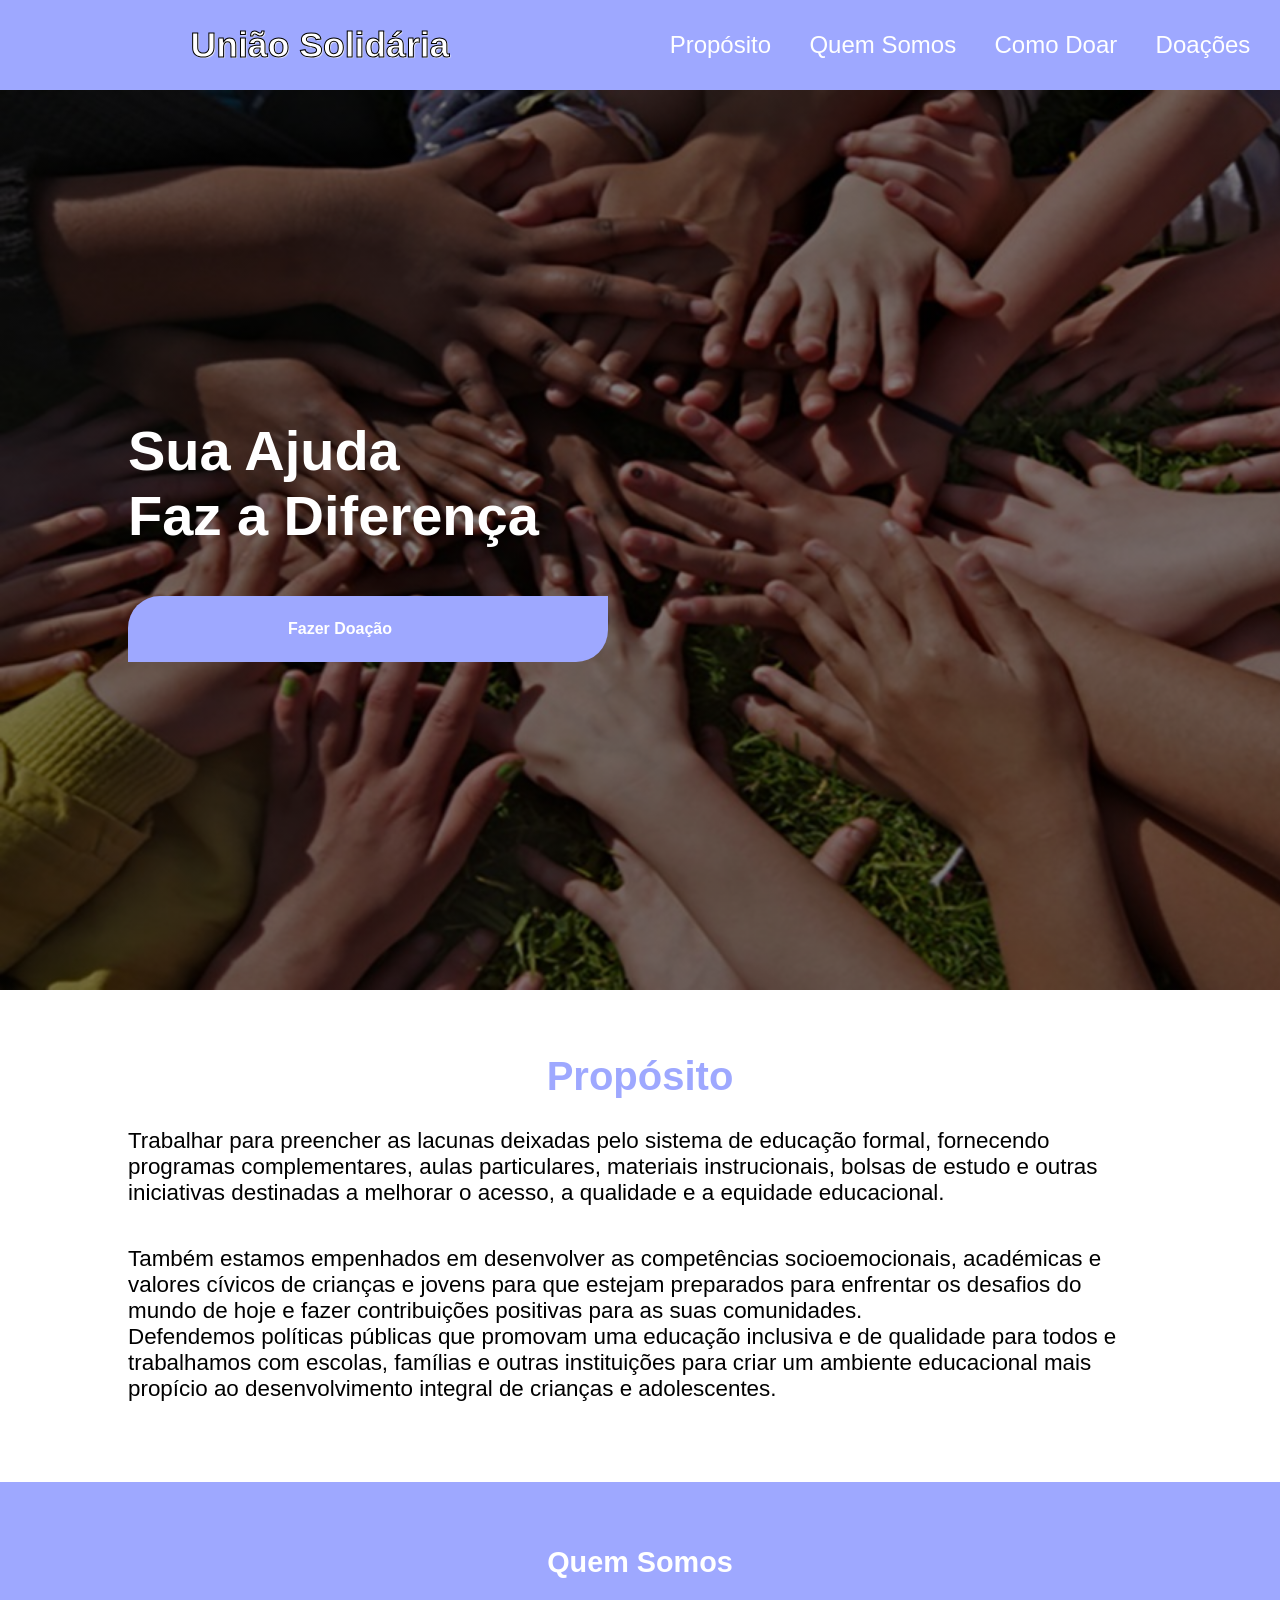
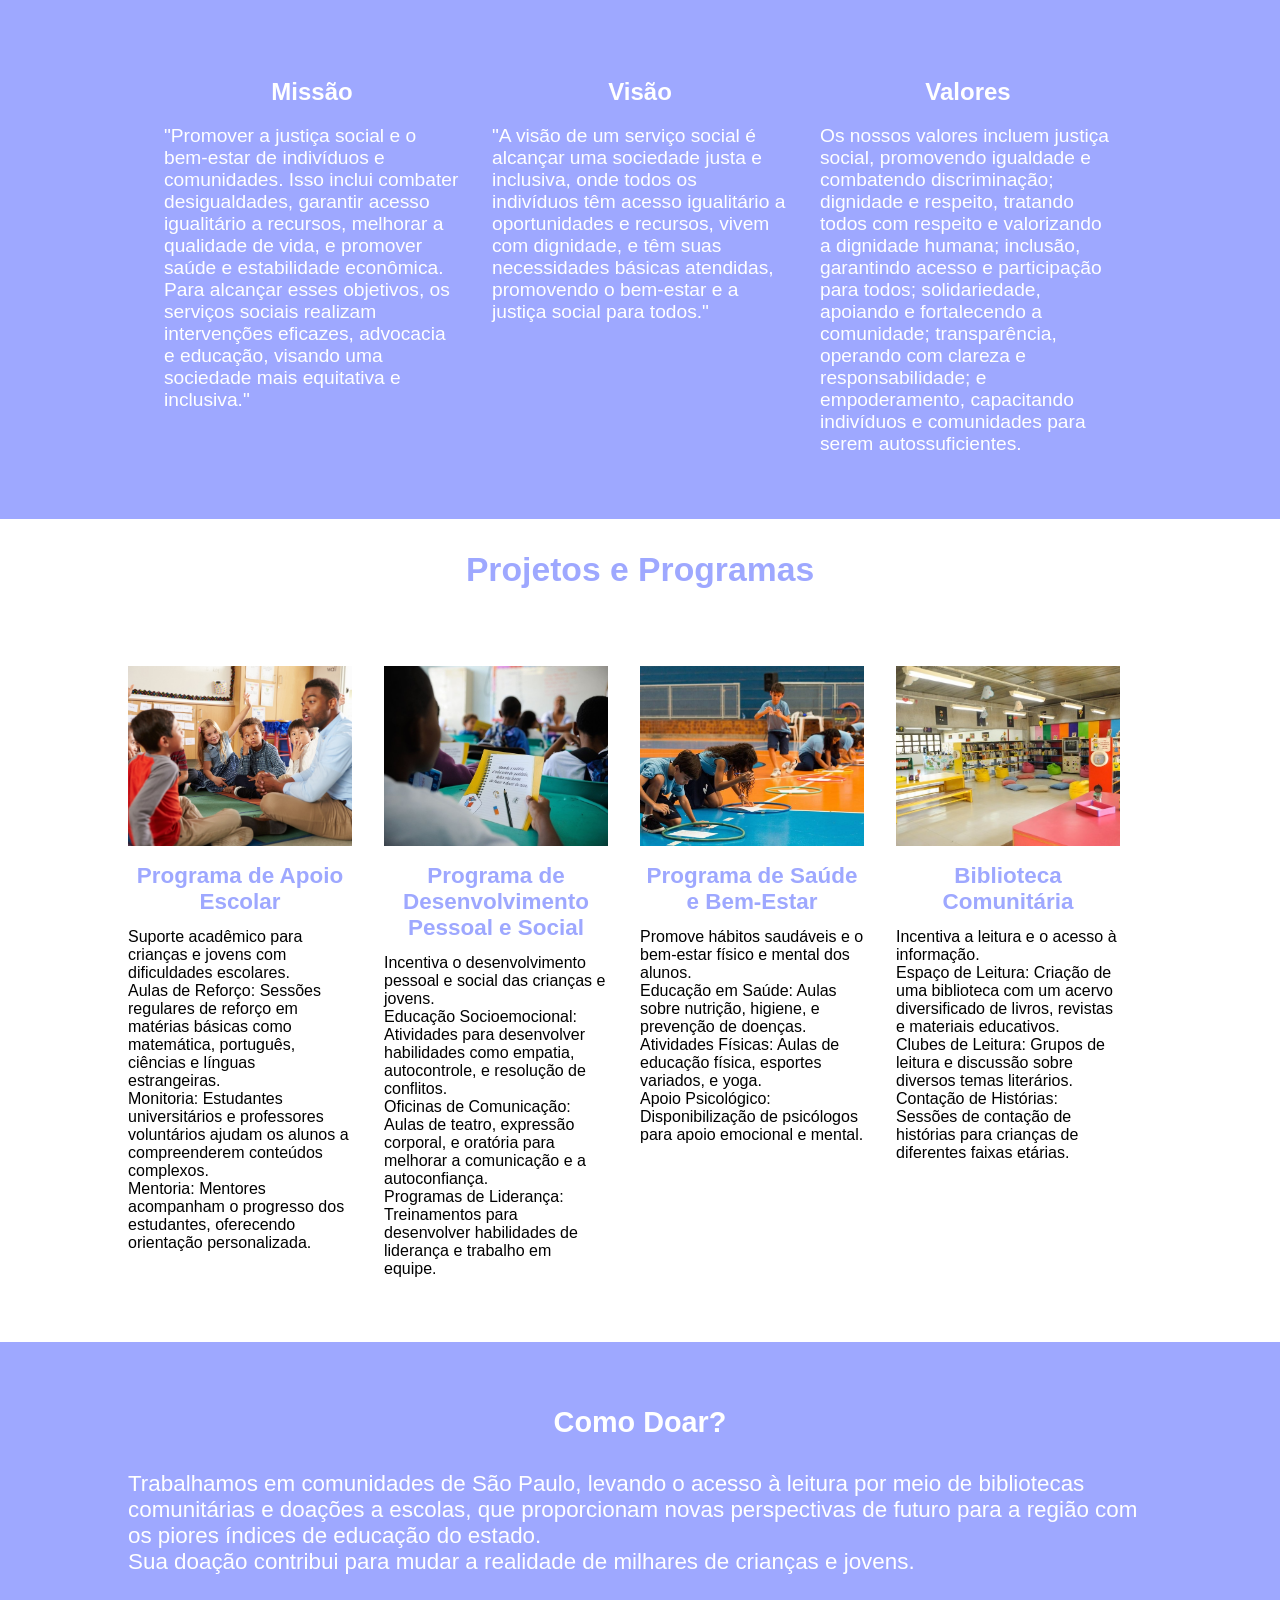
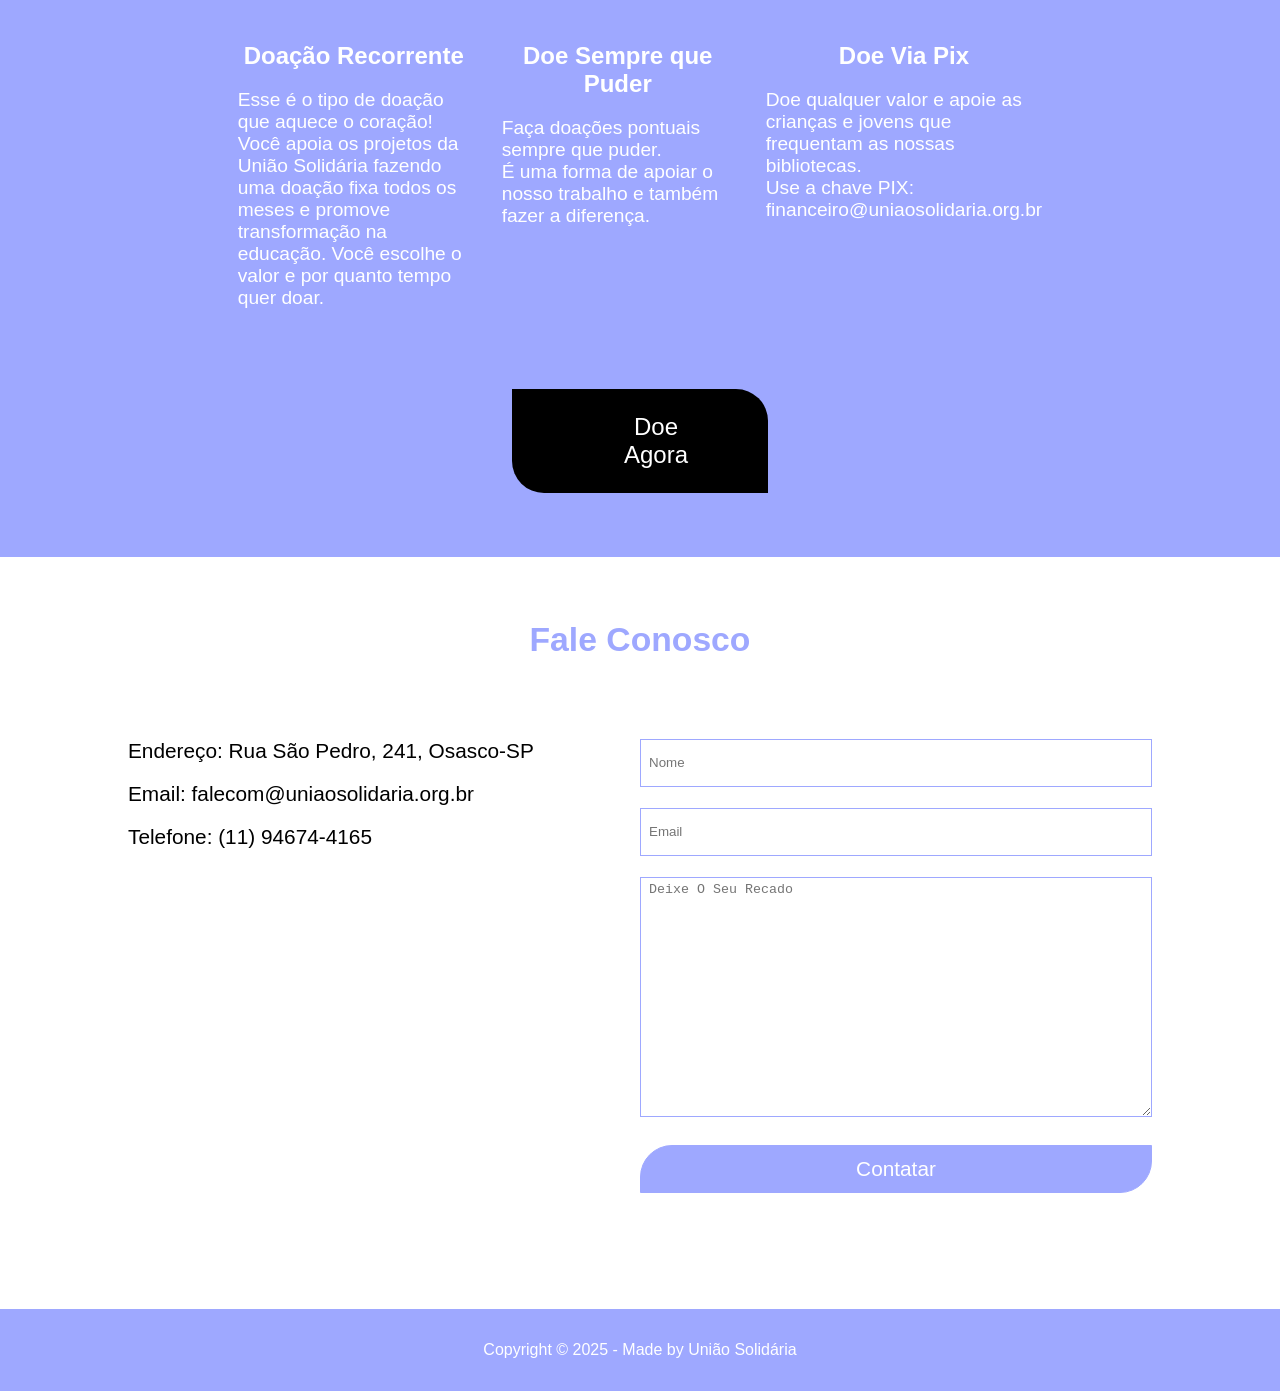
==== uniaosolidaria.zip/index.html @ 020b3766 "Projeto Original - União Solidária" ====
<!DOCTYPE html>
<html lang="en">

<head>
     <meta charset="UTF-8">
     <meta name="viewport" content="width=device-width, initial-scale=1.0">
     <title>ONG União Solidária</title>
     <link rel="stylesheet" href="assets/css/style.css">
</head>

<body>

     <header class="header">
          <div class="header__logo">
               <h3>União Solidária</h3>
                 <div class="bar" onclick="showNav();">
                     <img src="assets/css/imagem/inicio 2.jpeg">
                 </div>
          </div>
          <nav class="header__nav">
               <ul>
                    <li><a href="#proposito">Propósito</a></li>
                    <li><a href="#quemsomos">Quem Somos</a></li>
                    <li><a href="#comodoar">Como Doar</a></li>
                    <li><a href="#doacoes">Doações</a></li>
               </ul>
          </nav>
     </header><!-- End of Nav-->
     <div class="hero">
          <div class="hero__content">
               <h1 class="hero__title">
                    Sua Ajuda<br> Faz a Diferença
               </h1>
               <a href="#comodoar" class="hero__btn">Fazer Doação</a>
          </div>
     </div><!-- End of Hero-->


     <main class="main">

          <section class="section__proposito-container" id="proposito">
               <section class="section__proposito">

                    <div class="section__proposito-text">
                         <h2 class="section__proposito-title">
                              Propósito
                         </h2>
                         <p class="section__proposito-text">
                              Trabalhar para preencher as lacunas deixadas pelo sistema de educação formal, fornecendo programas complementares, aulas particulares, materiais instrucionais, bolsas de estudo e outras iniciativas destinadas a melhorar o acesso, a qualidade e a equidade educacional.

                         </p>
                         <p class="section__proposito-text">
                              Também estamos empenhados em desenvolver as competências socioemocionais, académicas e valores cívicos de crianças e jovens para que estejam preparados para enfrentar os desafios do mundo de hoje e fazer contribuições positivas para as suas comunidades.<br> Defendemos políticas públicas que promovam uma educação inclusiva e de qualidade para todos e trabalhamos com escolas, famílias e outras instituições para criar um ambiente educacional mais propício ao desenvolvimento integral de crianças e adolescentes.
                         </p>
                    </div>
                   </section><!-- Card Quem Somos-->
          </section>
          <section class="section__quemsomos" id="quemsomos">

               <div class="section__quemsomos-container">
                    <div class="section__quemsomos-title-paragraph">
                           <h3 class="section_quemsomos_title">Quem Somos</h3>
                         
                    </div>
               </div><!--Section Quem Somos Container-->

               <div class="section__quemsomos-cards">

                    <div class="section__quemsomos-card">

                         <div class="section__quemsomos-card-text">
                              <h3 class="section__quemsomos-card-title">
                                   Missão
                              </h3>
                              <p class="section__quemsomos-card-p">
                                 "Promover a justiça social e o bem-estar de indivíduos e comunidades.
                                     Isso inclui combater desigualdades, garantir acesso igualitário a recursos, melhorar a qualidade de vida, e promover saúde e estabilidade econômica.<br>
                                     Para alcançar esses objetivos, os serviços sociais realizam intervenções eficazes, advocacia e educação, visando uma sociedade mais equitativa e inclusiva."</p>

                         </div>


                      </div><!-- Quem Somos Card-->


                    <div class="section__quemsomos-card">

                         <div class="section__quemsomos-card-text">
                              <h3 class="section__quemsomos-card-title">
                                   Visão

                              </h3>
                              <p class="section__quemsomos-card-p">
                                  "A visão de um serviço social é alcançar uma sociedade justa e inclusiva, onde todos os indivíduos têm acesso igualitário a oportunidades e recursos, vivem com dignidade, e têm suas necessidades básicas atendidas, promovendo o bem-estar e a justiça social para todos."</p>

                         </div>


                      </div><!-- Quem Somos Card-->


                    <div class="section__quemsomos-card">

                         <div class="section__quemsomos-card-text">
                              <h3 class="section__quemsomos-card-title">
                                   Valores

                              </h3>
                              <p class="section__quemsomos-card-p">
                                  Os nossos valores incluem justiça social, promovendo igualdade e combatendo discriminação; dignidade e respeito, tratando todos com respeito e valorizando a dignidade humana; inclusão, garantindo acesso e participação para todos; solidariedade, apoiando e fortalecendo a comunidade; transparência, operando com clareza e responsabilidade; e empoderamento, capacitando indivíduos e comunidades para serem autossuficientes.
                               </p>

                         </div>

                    </div>
                 
                 </section><!--Projetos e Programas-->

               <section class="section__cards-projetos">
                    <div class="section__card-text-projetos">
                         <h3 class="section__cardTitle-projetos">
                              Projetos e Programas</h3>
                    </div>


                    <div class="section__card-content-projetos">
                         <div class="section__card-projetos">

                              <div class="section__card-img-projetos">
                                   <img src="projetos e programas.jpeg">
                              </div>
                              <div class="section__card-subTitle-projetos">
                                   <h3>Programa de Apoio Escolar</h3>
                              </div>
                              <div class="section__card-paragraph-projetos">
                                   <p> Suporte acadêmico para crianças e jovens com dificuldades escolares.<br>Aulas de Reforço: Sessões regulares de reforço em matérias básicas como matemática, português, ciências e línguas estrangeiras.<br>Monitoria: Estudantes universitários e professores voluntários ajudam os alunos a compreenderem conteúdos complexos.<br>Mentoria: Mentores acompanham o progresso dos estudantes, oferecendo orientação personalizada.</p>

                              </div>


                         </div><!-- Section__card Programa de Desenvolvimento Pessoal e Social-->


                         <div class="section__card-projetos">

                              <div class="section__card-img-projetos">
                                   <img src="projetos e programas 2.jpeg">
                              </div>
                              <div class="section__card-subTitle-projetos">
                                   <h3>Programa de Desenvolvimento Pessoal e Social</h3>
                              </div>
                              <div class="section__card-paragraph-projetos">
                                   <p>Incentiva o desenvolvimento pessoal e social das crianças e jovens.<br>Educação Socioemocional: Atividades para desenvolver habilidades como empatia, autocontrole, e resolução de conflitos.<br>Oficinas de Comunicação: Aulas de teatro, expressão corporal, e oratória para melhorar a comunicação e a autoconfiança.<br>Programas de Liderança: Treinamentos para desenvolver habilidades de liderança e trabalho em equipe.    </p>

                              </div>


                         </div><!-- Section__card Programa de Saúde e Bem-Estar-->

                         <div class="section__card-projetos">

                              <div class="section__card-img-projetos">
                                   <img src="projetos e programas 3.jpeg">
                              </div>
                              <div class="section__card-subTitle-projetos">
                                   <h3>Programa de Saúde e Bem-Estar</h3>
                              </div>
                              <div class="section__card-paragraph-projetos">
                                   <p>Promove hábitos saudáveis e o bem-estar físico e mental dos alunos.<br>Educação em Saúde: Aulas sobre nutrição, higiene, e prevenção de doenças.<br>Atividades Físicas: Aulas de educação física, esportes variados, e yoga.<br>Apoio Psicológico: Disponibilização de psicólogos para apoio emocional e mental.</p>
                                </div>


                         </div><!-- Section__card Blibioteca Comunitária-->


                         <div class="section__card-projetos">

                              <div class="section__card-img-projetos">
                                   <img src="projetos e programas 4.jpeg">
                              </div>
                              <div class="section__card-subTitle-projetos">
                                   <h3>Biblioteca Comunitária</h3>
                              </div>
                              <div class="section__card-paragraph-projetos">
                                   <p>Incentiva a leitura e o acesso à informação.<br>Espaço de Leitura: Criação de uma biblioteca com um acervo diversificado de livros, revistas e materiais educativos.<br>Clubes de Leitura: Grupos de leitura e discussão sobre diversos temas literários.<br>Contação de Histórias: Sessões de contação de histórias para crianças de diferentes faixas etárias.</p>

                              </div>
                         </div>
                    </div>

               </section><!-- Card Como Doar-->
          </section>
          <section class="section__comodoar" id="comodoar">

               <div class="section__comodoar-container">
                    <div class="section__comodoar-title-paragraph">
                         <h3 class="section_comodoar_title">Como Doar?</h3>
                         <p class="section_comodoar_paragraph">
                              Trabalhamos em comunidades de São Paulo, levando o acesso à leitura por meio de bibliotecas comunitárias e doações a escolas, que proporcionam novas perspectivas de futuro para a região com os piores índices de educação do estado.<br>
Sua doação contribui para mudar a realidade de milhares de crianças e jovens.


                         </p>
                    </div>
               </div><!--Section Como Doar Container-->

               <div class="section__comodoar-cards">

                    <div class="section__comodoar-card">

                         <div class="section__comodoar-card-text">
                              <h3 class="section__comodoar-card-title">
                                   Doação Recorrente
                              </h3>
                              <p class="section__comodoar-card-p">
                                   Esse é o tipo de doação que aquece o coração! Você apoia os projetos da União Solidária fazendo uma doação fixa todos os meses e promove transformação na educação. Você escolhe o valor e por quanto tempo quer doar.


                              </p>

                         </div>


                    </div><!-- Como Doar Card-->


                    <div class="section__comodoar-card">

                         <div class="section__comodoar-card-text">
                              <h3 class="section__comodoar-card-title">
                                   Doe Sempre que Puder

                              </h3>
                              <p class="section__comodoar-card-p">
                                   Faça doações pontuais sempre que puder.<br>É uma forma de apoiar o nosso trabalho e também fazer a diferença.




                              </p>

                         </div>

                    </div><!-- Como Doar Card-->



                    <div class="section__comodoar-card">

                         <div class="section__comodoar-card-text">
                              <h3 class="section__comodoar-card-title">
                                   Doe Via Pix

                              </h3>
                              <p class="section__comodoar-card-p">
                                   Doe qualquer valor e apoie as crianças e jovens que frequentam as nossas bibliotecas.<br>
                                Use a chave PIX: financeiro@uniaosolidaria.org.br




                              </p>

                      </div>
                      
                    </div><!-- Combate Card-->
               </div>


               <a href="#" class="section__btn">Doe Agora</a>


          </section><!-- End Combate Section -->

          <section class="section__contato" id="contato">
               <div class="section__contato-title">
                    <h3>Fale Conosco</h3>
               </div>


               <div class="section__contato-container">

                    <div class="section__contato-text-map">

                         <div class="section__contato-text">
                              <span>Endereço: Rua São Pedro, 241, Osasco-SP </span>
                              <span>Email: falecom@uniaosolidaria.org.br
                              </span>
                              <span>Telefone: (11) 94674-4165
                              </span>
                         </div>
                         <div class="section__contato-map">
                              <iframe
                                   src="https://www.google.com/maps/embed?pb=!1m14!1m12!1m3!1d58500.54222651634!2d-46.472590048319915!3d-23.594149549653142!2m3!1f0!2f0!3f0!3m2!1i1024!2i768!4f13.1!5e0!3m2!1spt-BR!2sbr!4v1757979482727!5m2!1spt-BR!2sbr"
                                   style="border:0;" allowfullscreen="" loading="lazy"
                                   referrerpolicy="no-referrer-when-downgrade"></iframe>
                         </div>


                    </div>

                    <div class="section__contato-form">

                         <form action="index.html">
                              <input type="text" name="nome" placeholder="nome">
                              <input type="text" name="nome" placeholder="email">
                              <textarea name="message" placeholder="deixe o seu recado"></textarea>
                              <input type="submit" value="Contatar" class="section__btn_form">
                         </form>

                    </div>


               </div>


          </section><!-- Section Contato-->



          <footer class="section__footer">
               <div class="section__footer-copy">
                    <span>Copyright &copy; 2025 - Made by União Solidária</span>
               </div>
          </footer> 
     </main>

<script data-cfasync="false" src="/cdn-cgi/scripts/5c5dd728/cloudflare-static/email-decode.min.js"></script></body>

</html>
---- uniaosolidaria.zip/assets/css/style.css ----
:root{  
     --purple-color: #9EA8FF;
     --white-color: #fff;
     --font-weightOne: 600;
     --font-family:  "Raleway", sans-serif;
     --transition: all 1.8s ease-in;
    --transition-body: all 5s ease-out;
     --text-shadow: 1px 1px 2px #c7c7c7;
     --box-shadow: 1px 1px 2px #0000;
}
html{
    scroll-behavior: smooth;
}
*{
     margin: 0;
     padding:0;
     box-sizing: border-box;
}

body{
     font-family: var(--font-family);
     transition: var(--transition-body);
}


.bar{ display:none;}

.header{
     background: var(--purple-color);
     display:flex;
     justify-content: space-between;
     height: 10vh;
      
}

.header__logo{
     display:flex;
     flex: 1 0;
     justify-content: center;
     align-self: center;
     color:var(--white-color);
     text-shadow: 1px 1px 1px #f4f4f4;
     -webkit-text-stroke: 1px  #000;
     font-size:1.9rem;
}

.header__nav{
    display:flex;
    flex: 1 0; 
    align-items: center;
    justify-content: center;
}

.header__nav ul {
     display:flex;
     list-style-type: none;
}


.header__nav ul li {
    display:flex;
   align-items:center;
}


.header__nav ul li a {
    color: var(--white-color);
    text-decoration: none;
    padding: .8rem 1.2rem;
    font-size: 1.5rem;
}

.header__nav ul li a:hover{
      background: #1d1d1d;
}

.hero{
     background: linear-gradient(rgba(0,0,0,.5),rgba(0,0,0,.5)), url(../css/imagem/inicio\ 2.jpeg);
     height: 100vh;
     background-repeat:no-repeat;
     background-size:cover;
     display:flex;
     flex-direction: column;
     justify-content: center;
     align-items: center;
     font-weight: 600;
}

.bar img{
     width: 2rem;
     height:2rem;
}
.hero__title{
    color: var(--white-color);
    font-size:3.5rem;
}



.hero__content{
     width:80vw;
     display:flex; 
     flex-direction: column;
     justify-content: left;
}

 .hero__btn{
     background: var(--purple-color);
     padding: 1.5rem 10rem;
     display:flex;
     margin-top: 3rem;
     color:var(--white-color);
     text-decoration: none;
     width:30rem;
     border-top-left-radius: 2rem;
      border-bottom-right-radius: 2rem;
      transition: var(--transition);
    
}
 .hero__btn:hover{
      background: #000;
 }

.section__proposito-container{
     display:flex;
     justify-content:center;
      align-items: center;
      flex-direction: column;
      padding-top: 1rem;

}

.section__proposito{
     width: 80vw;
     display:flex; 
     align-self: center;
    padding: 3rem 0 0rem 0 ;
 
}

.section__proposito-title{
    text-align:center;
    margin-bottom: 1.8rem;
    color:var(--purple-color);
    font-size: 2.5rem;
}

.section__proposito-text{
    font-size: 1.4rem;
    margin-bottom: 2.5rem;
}

.section__quemsomos{
     background: var(--purple-color);
     display:flex;
      padding: 4rem 0 4rem 0;
      justify-content: center;
     flex-direction: column;
     flex-wrap:wrap;
}

.section__quemsomos-container{
     display: flex;
       width: 80vw;
      justify-content: center; 
      align-self: center;
      color: var(--white-color);
      flex-wrap:wrap;
}
.section__quemsomos-title-paragraph{
      width:80vw;
      display:flex;
      flex-direction: column;
}
.section_quemsomos_title {
      text-align:center;
      margin-bottom: 2rem;
      font-size: 1.8rem;
}

 
.section__quemsomos-cards{
      display:flex;
      margin: 3rem auto 0;
      justify-content: center;
      gap: 2rem;
      align-items: stretch;
      color: var(--white-color);
      flex-wrap: wrap;
} 
.section__quemsomos-card{
      width: 40vw;
      display: flex;
      flex-direction: column; 
      justify-content: flex-start;
      flex-wrap:wrap;
      flex-basis: calc(25% - 1.5rem);

}

.section__quemsomos-card-title{
   font-size: 1.5rem;
   margin: 1.2rem 0;
   text-align:center;
}

.section__quemsomos-card-p{
     font-size: 1.2rem;
}

.section__cards-projetos {
    display: flex;
    flex-direction: column;
    padding-bottom: 4rem;
    width: 100%;
}

.section__card-text-projetos {
    text-align: center;
      font-size:1.8rem;
      color: var(--purple-color);
      display:flex; 
      justify-content: center;
      margin-bottom: 3rem;
      padding-top: 2rem;
}

.section_cards-projetos .section_cardTitle-projetos {
    font-size: 1.8rem;
    text-align: center;
    margin-bottom: 1.8rem;
    margin-top: 1.8rem;
    color: var(--purple-color);
}

.section__card-content-projetos {
    display: flex;
    flex-direction: row;
    justify-content: center;
    width: 80vw;
    margin-top: 1.8rem;
    margin-left: auto;
    margin-right: auto;
    align-items: stretch;
}

.section__card-projetos {
    display: flex;
    width: 18vw;
    flex-direction: column;
    justify-content: flex-start;
    margin-right: 2rem;
}

.section__card-img-projetos img{
      width:100%;
      height:20vh;
      object-fit: cover;
}


.section__card-subTitle-projetos {
    text-align: center;
    font-size: 1.2rem;
    padding: .8rem 0;
    min-height:3.6rem;
    margin:0;
    color:var(--purple-color);
}

.section__card-paragraph-projetos{
   font-size: 1rem;
   flex-grow: 1;
   margin-top:0;
}


.section__comodoar{
     background: var(--purple-color);
     display:flex;
  
      padding: 4rem 0 4rem 0;
      justify-content: center;
     flex-direction: column;
     flex-wrap:wrap;
}

.section__comodoar-container{
     display: flex;
       width: 80vw;
      justify-content: center; 
      align-self: center;
      color: var(--white-color);
      flex-wrap:wrap;
}
.section__comodoar-title-paragraph{
      width:80vw;
      display:flex;
      flex-direction: column;
}
.section_comodoar_title {
      text-align:center;
      margin-bottom: 2rem;
      font-size: 1.8rem;
}

.section_comodoar_paragraph{
     font-size: 1.4rem;
}

.section__comodoar-cards{
      display:flex;
      margin: 3rem auto 0;
      justify-content: center;
      gap: 2rem;
      align-items: stretch;
      color: var(--white-color);
      flex-wrap: wrap;
} 
.section__comodoar-card{
      width: 25vw;
      display: flex;
      flex-direction: column; 
      justify-content: flex-start;
      flex-wrap:wrap;
      flex-basis: calc(25% - 1.5rem);

}

.section__comodoar-card-title{
   font-size: 1.5rem;
   margin: 1.2rem 0;
   text-align:center;
}

.section__comodoar-card-p{
     font-size: 1.2rem;
}


.section__btn {
      text-align:center;
      margin-top: 5rem;
      background: #000;
       width: 20vw;
       display:flex;
       align-self: center;
       padding: 1.5rem 7rem;
       font-size: 1.5rem;
       border-top-right-radius: 2rem;
        border-bottom-left-radius: 2rem;
     text-decoration:none;
     color: var(--white-color);
     transition: var(--transition);
}
 
 
.section__btn:hover{
     color: #000;
        background: #fff;
}

.section__contato{
     padding: 4rem 0 4rem 0;
     display:flex;
     flex-direction: column; 
}

.section__contato-title{
      font-size:1.8rem;
      color: var(--purple-color);
      display:flex; 
      justify-content: center;
      margin-bottom: 3rem;
}

.section__contato-container{
     width:80vw;
     display:flex;  
     align-self: center;
     padding: 2rem 0;

}

.section__contato-text-map{
     display:flex;
     flex-direction: column;
     flex: 1 0;

}

.section__contato-form{
      display:flex; 
      flex: 1 0;
      
}

.section__contato-form input, 
.section__contato-form textarea{
     border: 1px solid var(--purple-color);

}

.section__contato-form input:focus, 
.section__contato-form textarea:focus{
  border:1px solid transparent;
     
}
.section__contato-form input{
      display:flex;
      flex-direction: column;
      margin-bottom: 1.3rem;
      width: 40vw;
      height: 3rem;
      padding: 0 .5rem;
      text-transform: capitalize;
}
.section__contato-form textarea{
     width:40vw;
     height: 15rem;
       padding: .3rem .5rem;
      text-transform: capitalize;
}

.section__contato-text{
      display:flex;
      flex-direction: column;
}


.section__contato-text span{
      font-size: 1.3rem;
      margin-bottom: 1.2rem;
}

.section__contato-map iframe{
     width: 30vw;
     height:35vh;
}

.section__btn_form{
     background: var(--purple-color);
     color: var(--white-color);
     font-size: 1.3rem;
     margin-top: 1.5rem; 
     border-top-left-radius: 2rem;
     border-bottom-right-radius: 2rem;
     transition: var(--transition);

}

.section__btn_form:hover{
     background:#000;      
     border: 1px solid transparent;
}

.section__footer{
      display:flex;
      justify-content: center;
      color: var(--white-color);
      background: var(--purple-color);
      padding: 2rem 0;
      align-items:center;
}

.section__footer-copy{
     font-size: 1rem;
}
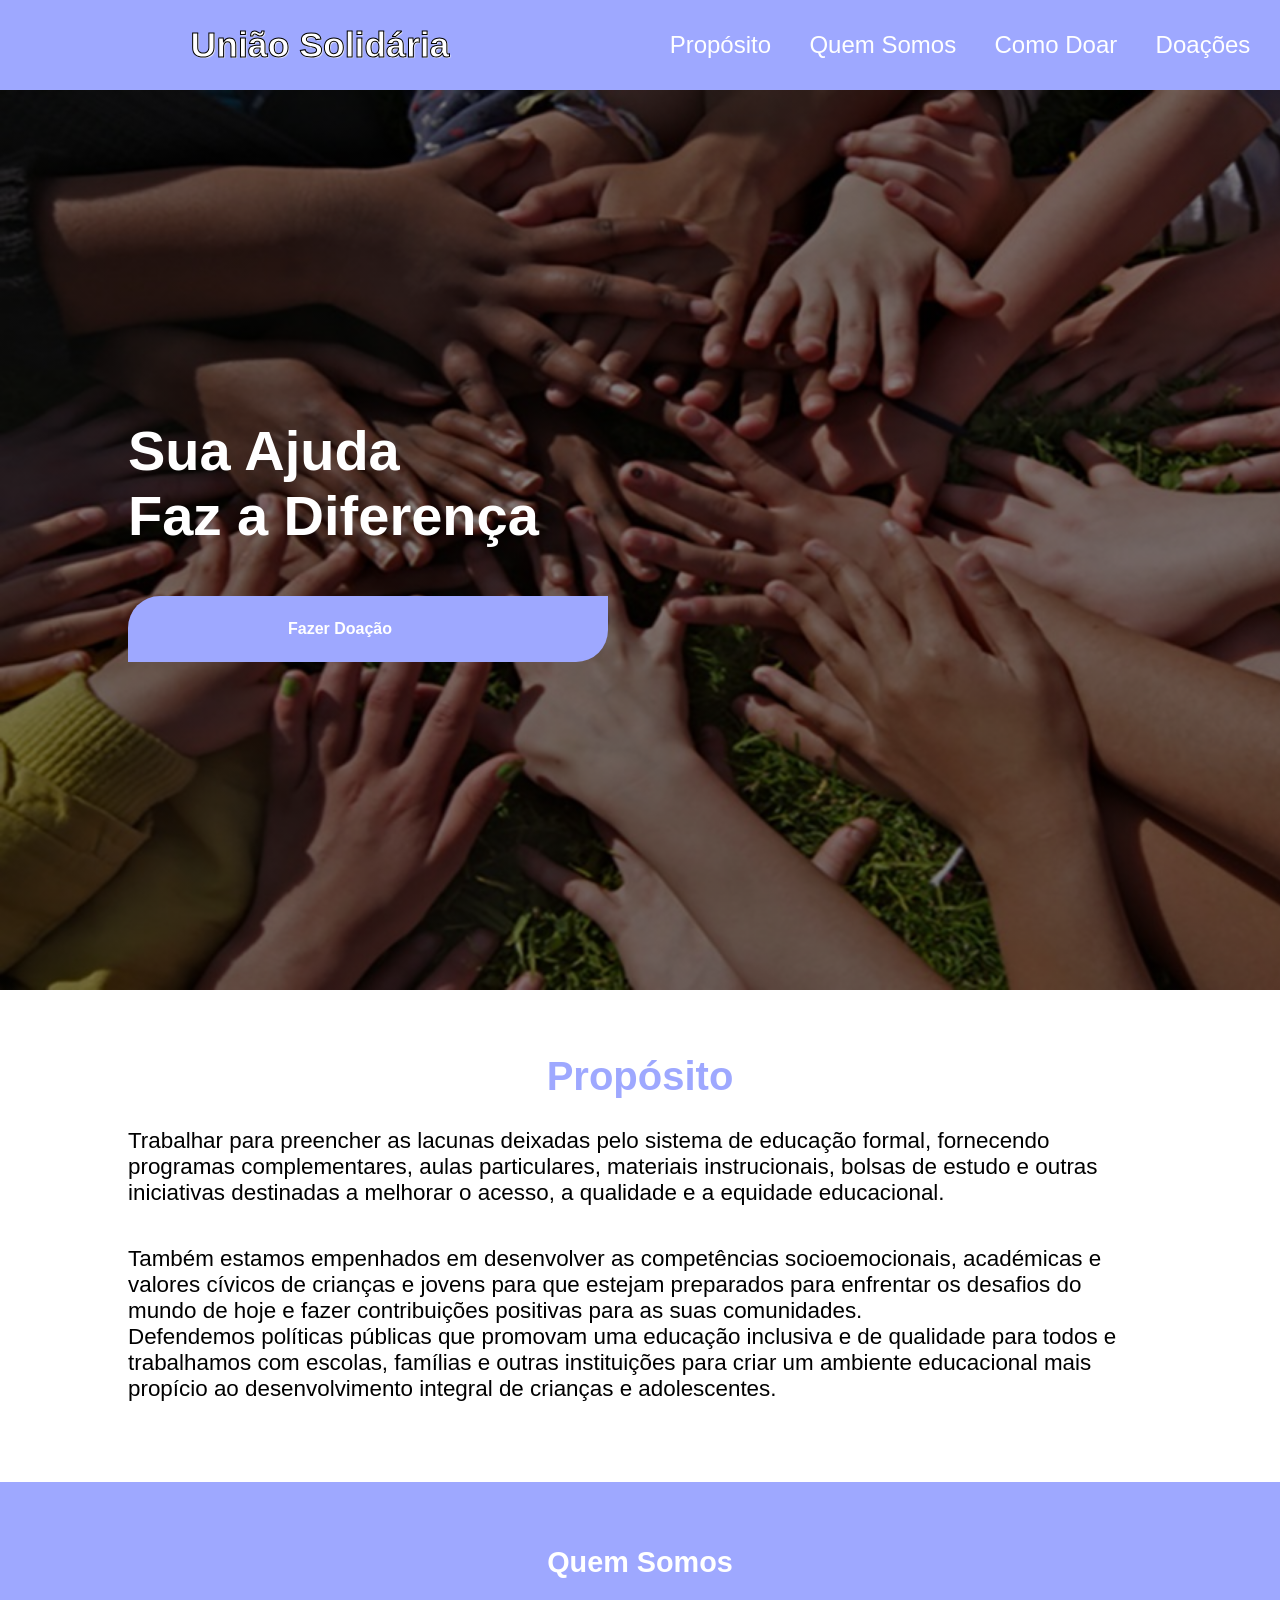
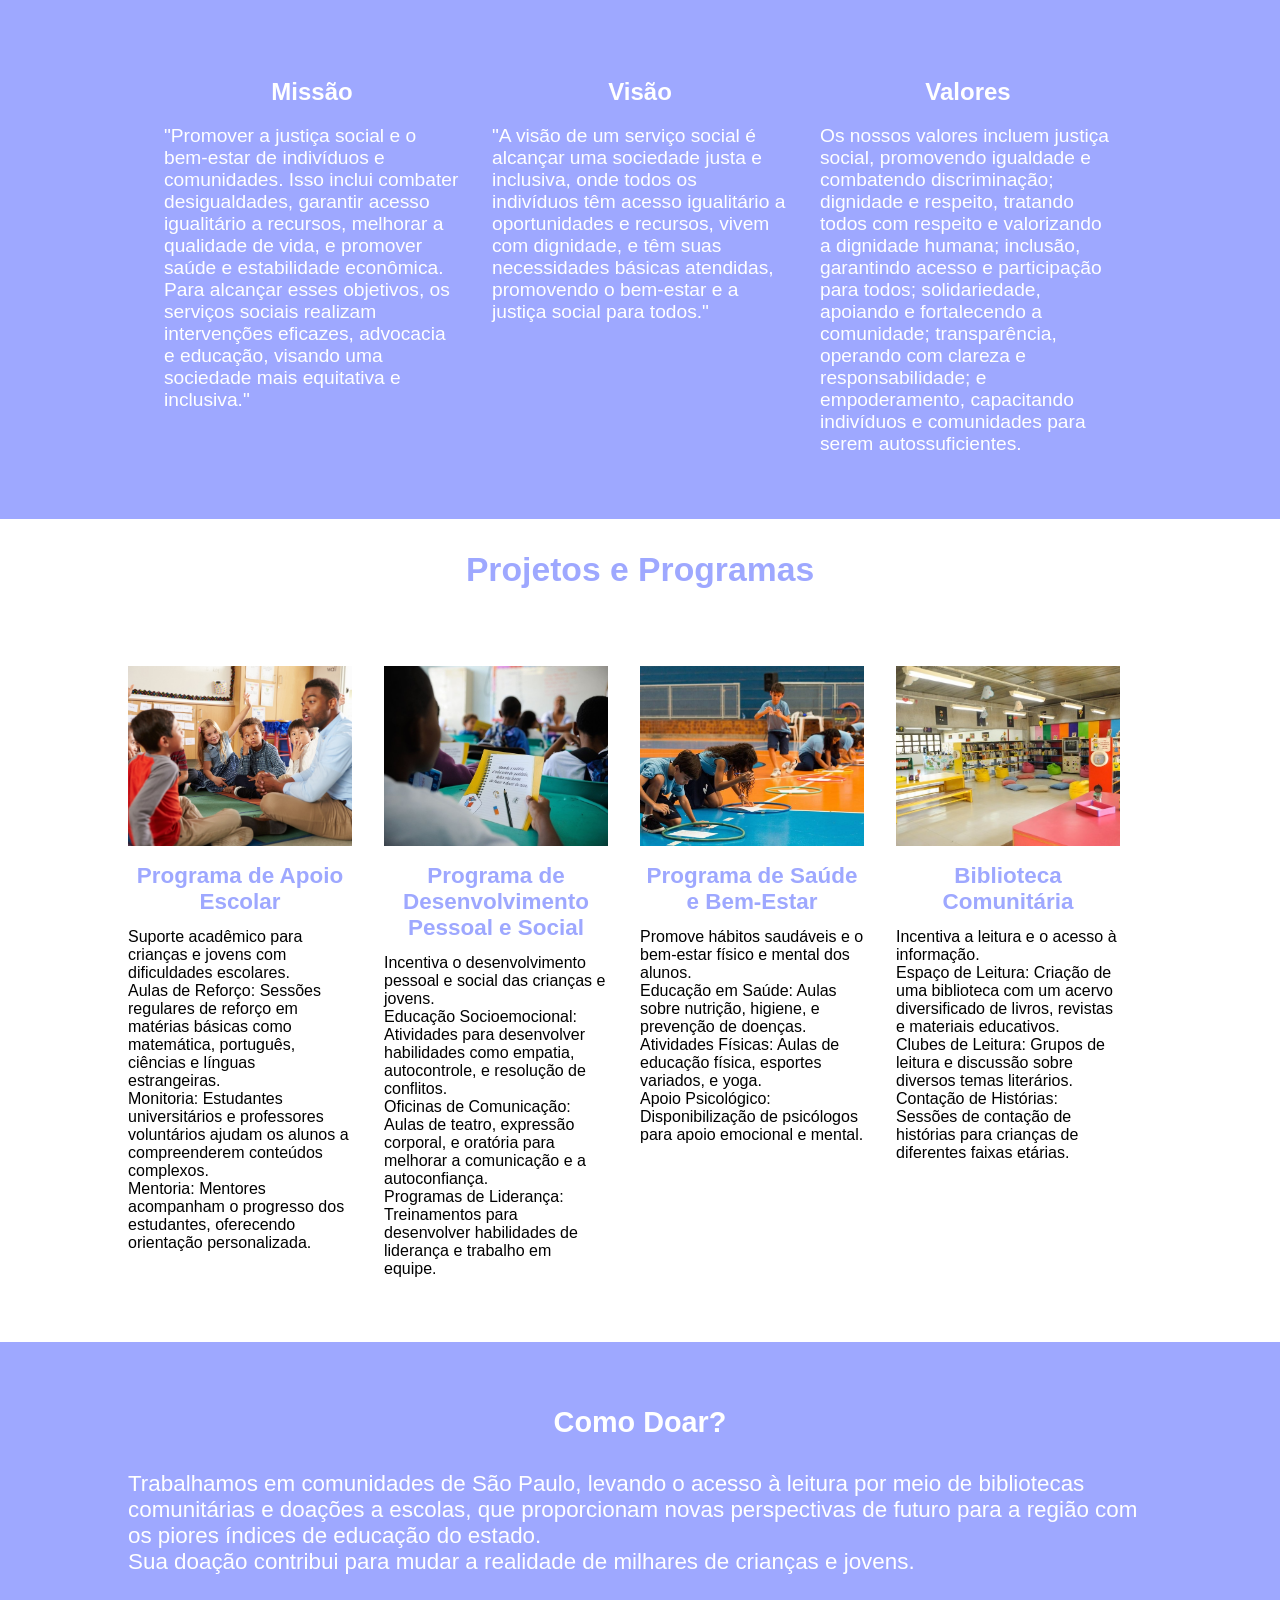
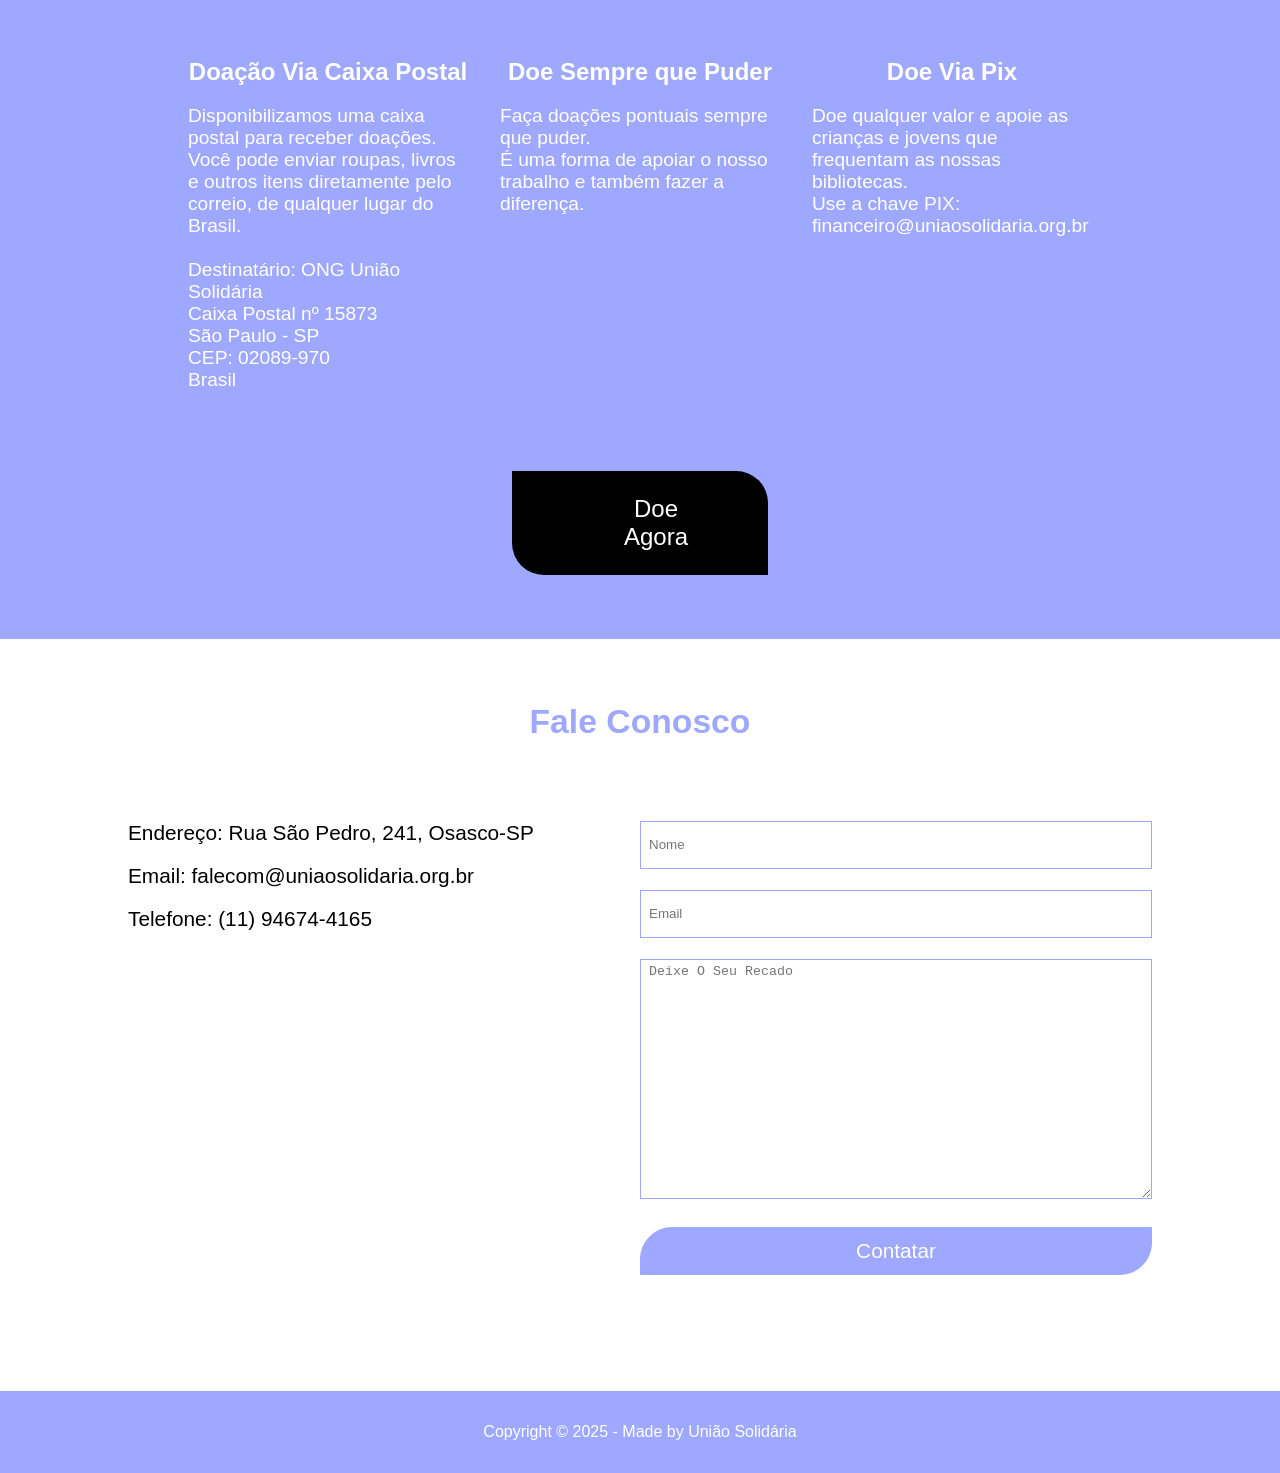
==== commit 4edcd674: "Alteração de "Doação Recorrente" para "Doação Via Caixa Postal"" ====
--- a/uniaosolidaria.zip/index.html
+++ b/uniaosolidaria.zip/index.html
@@ -210,10 +210,15 @@
 
                          <div class="section__comodoar-card-text">
                               <h3 class="section__comodoar-card-title">
-                                   Doação Recorrente
+                                   Doação Via Caixa Postal
                               </h3>
                               <p class="section__comodoar-card-p">
-                                   Esse é o tipo de doação que aquece o coração! Você apoia os projetos da União Solidária fazendo uma doação fixa todos os meses e promove transformação na educação. Você escolhe o valor e por quanto tempo quer doar.
+                                   Disponibilizamos uma caixa postal para receber doações. Você pode enviar roupas, livros e outros itens diretamente pelo correio, de qualquer lugar do Brasil.<br>
+                                   <br>Destinatário: ONG União Solidária<br> 
+                                   Caixa Postal nº 15873<br>
+                                   São Paulo - SP<br>
+                                   CEP: 02089-970<br>
+                                   Brasil
 
 
                               </p>
--- a/uniaosolidaria.zip/assets/css/style.css
+++ b/uniaosolidaria.zip/assets/css/style.css
@@ -310,7 +310,7 @@
 
 .section__comodoar-cards{
       display:flex;
-      margin: 3rem auto 0;
+      margin: 4rem auto 0;
       justify-content: center;
       gap: 2rem;
       align-items: stretch;
@@ -318,7 +318,7 @@
       flex-wrap: wrap;
 } 
 .section__comodoar-card{
-      width: 25vw;
+      width: 30vw;
       display: flex;
       flex-direction: column; 
       justify-content: flex-start;
@@ -465,4 +465,4 @@
 
 .section__footer-copy{
      font-size: 1rem;
-}+}
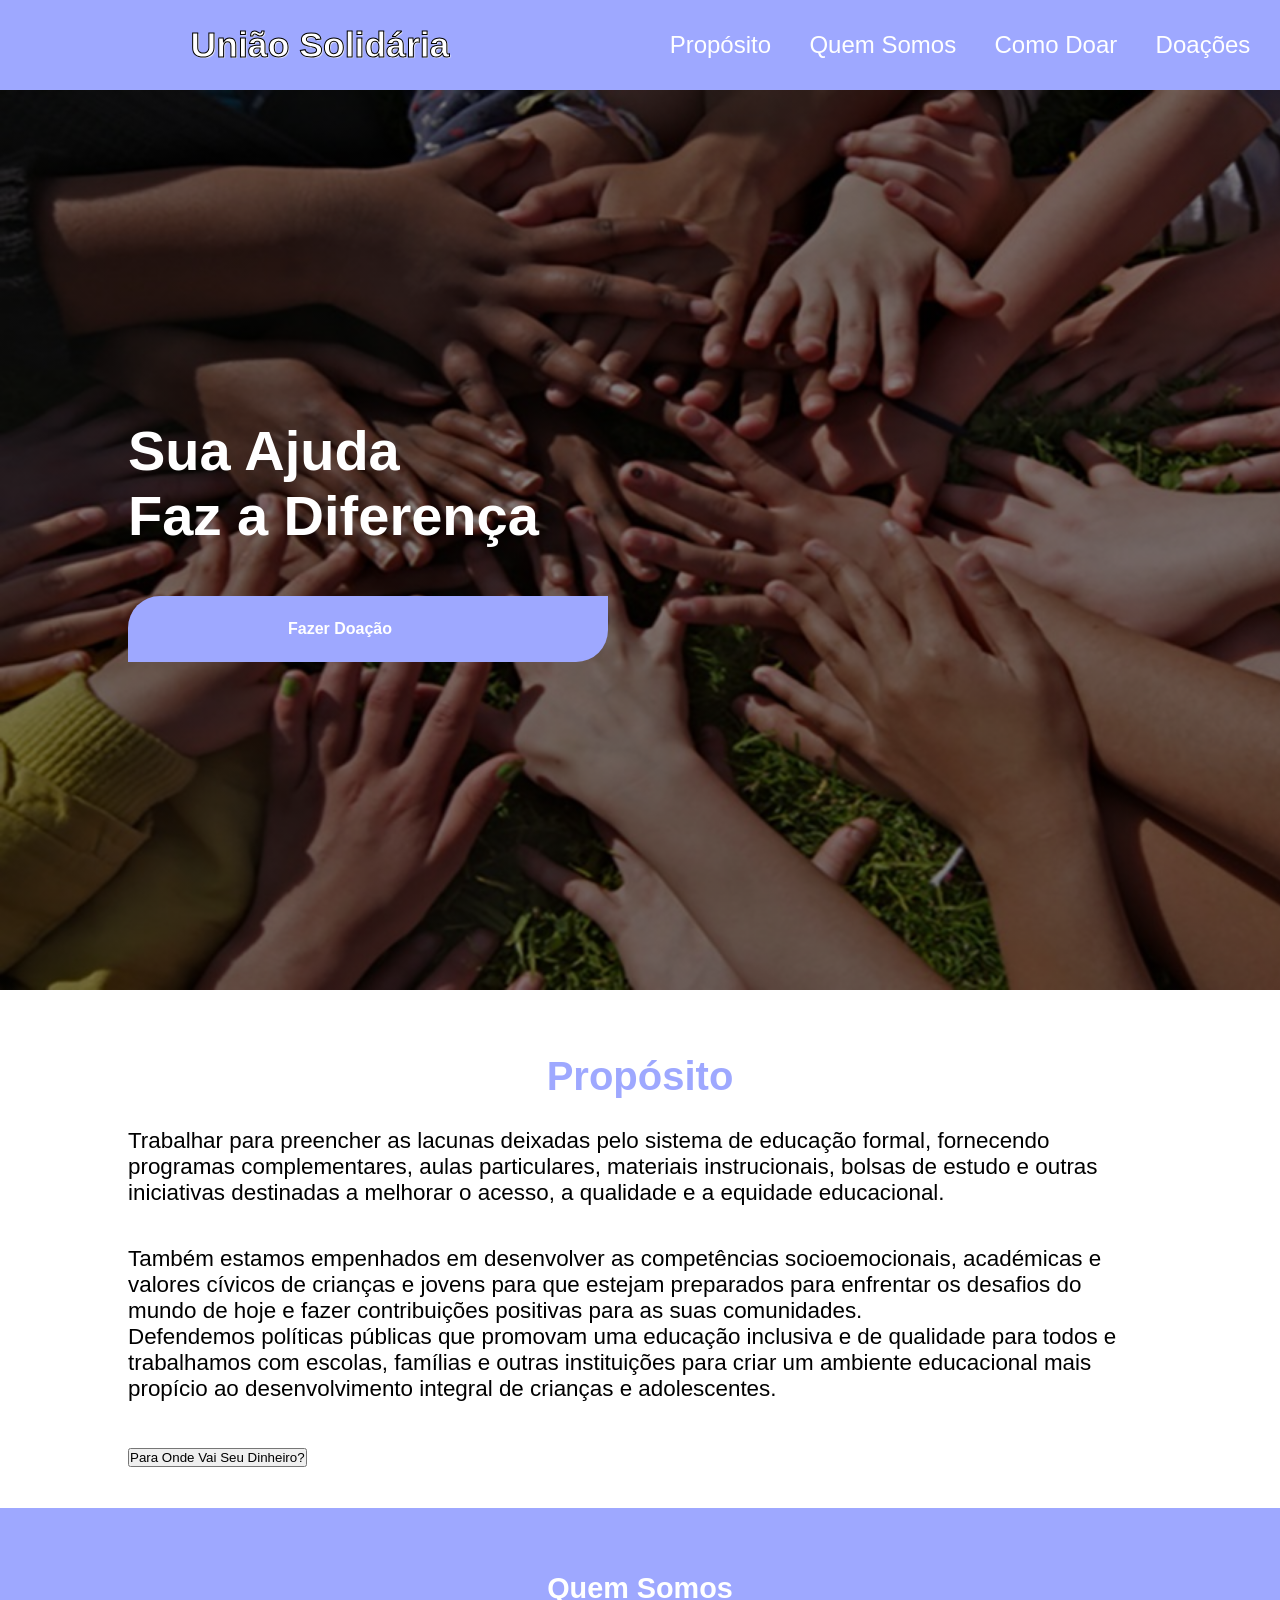
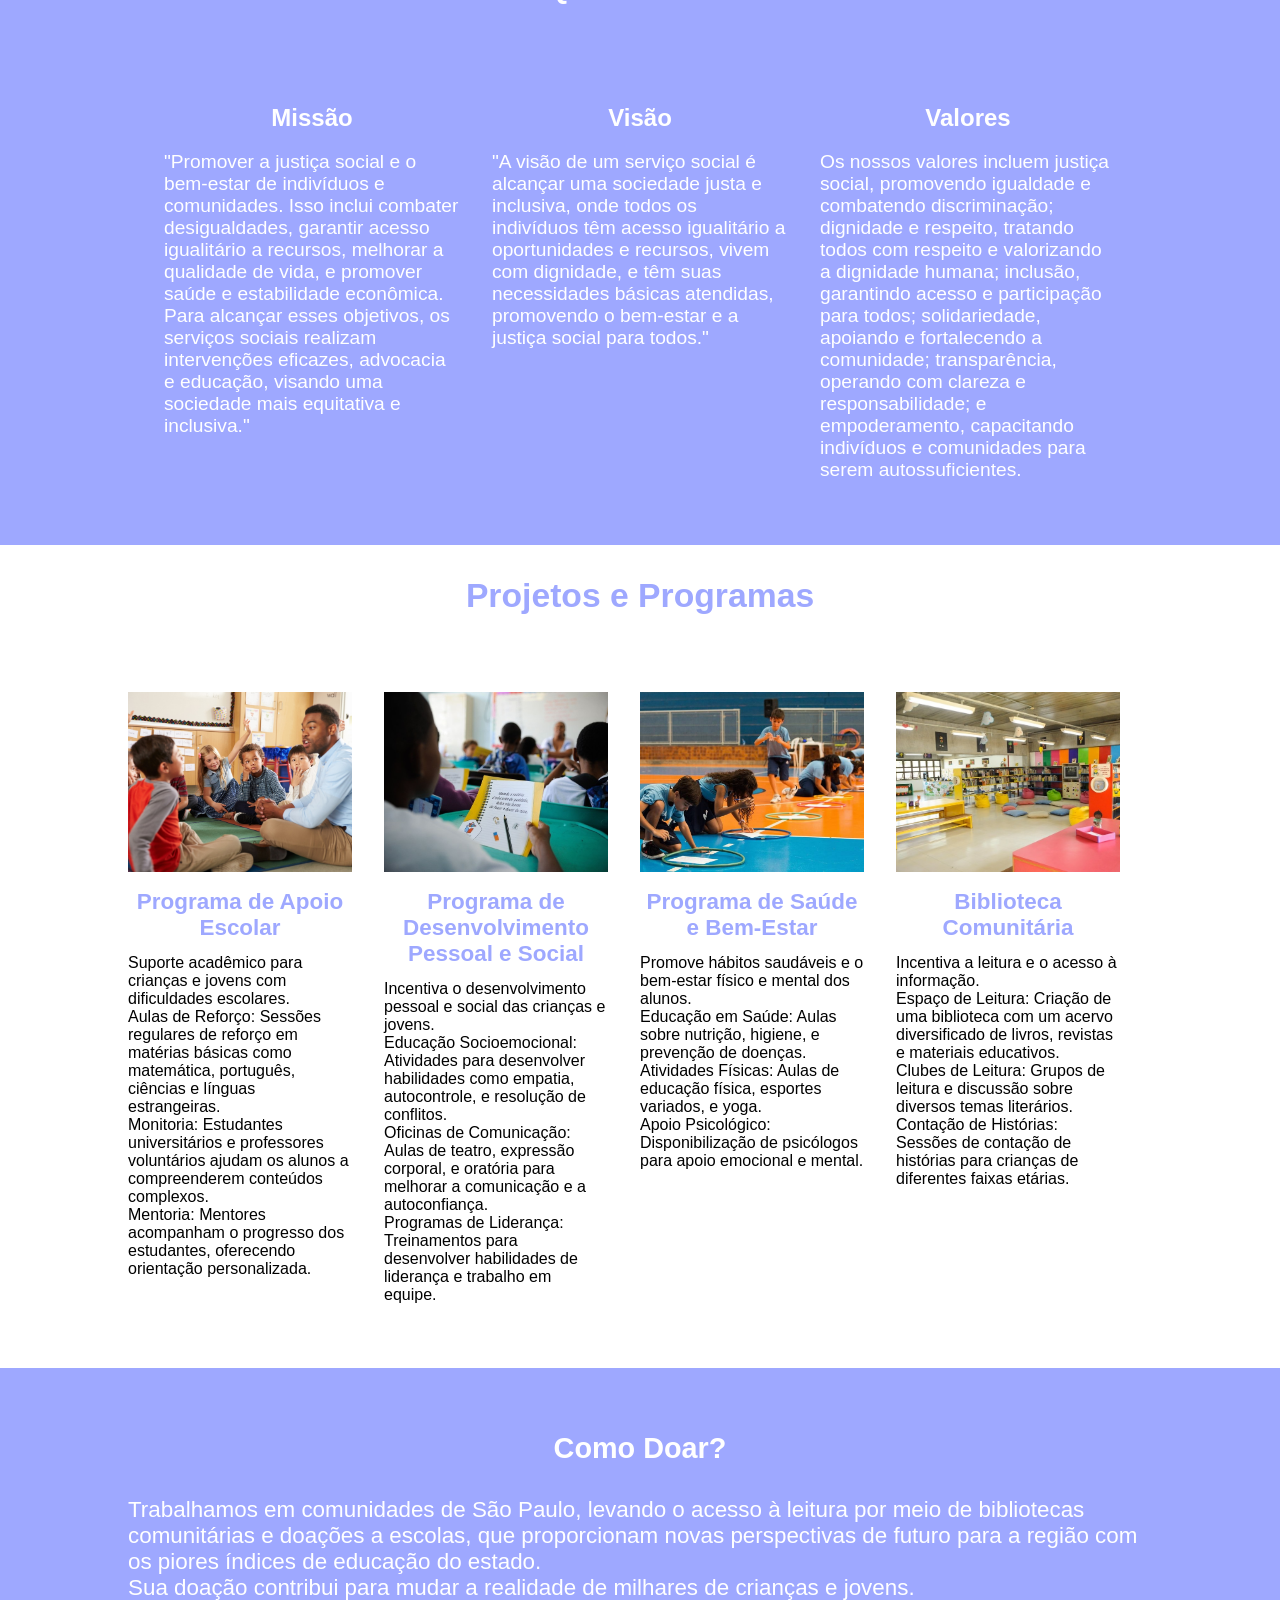
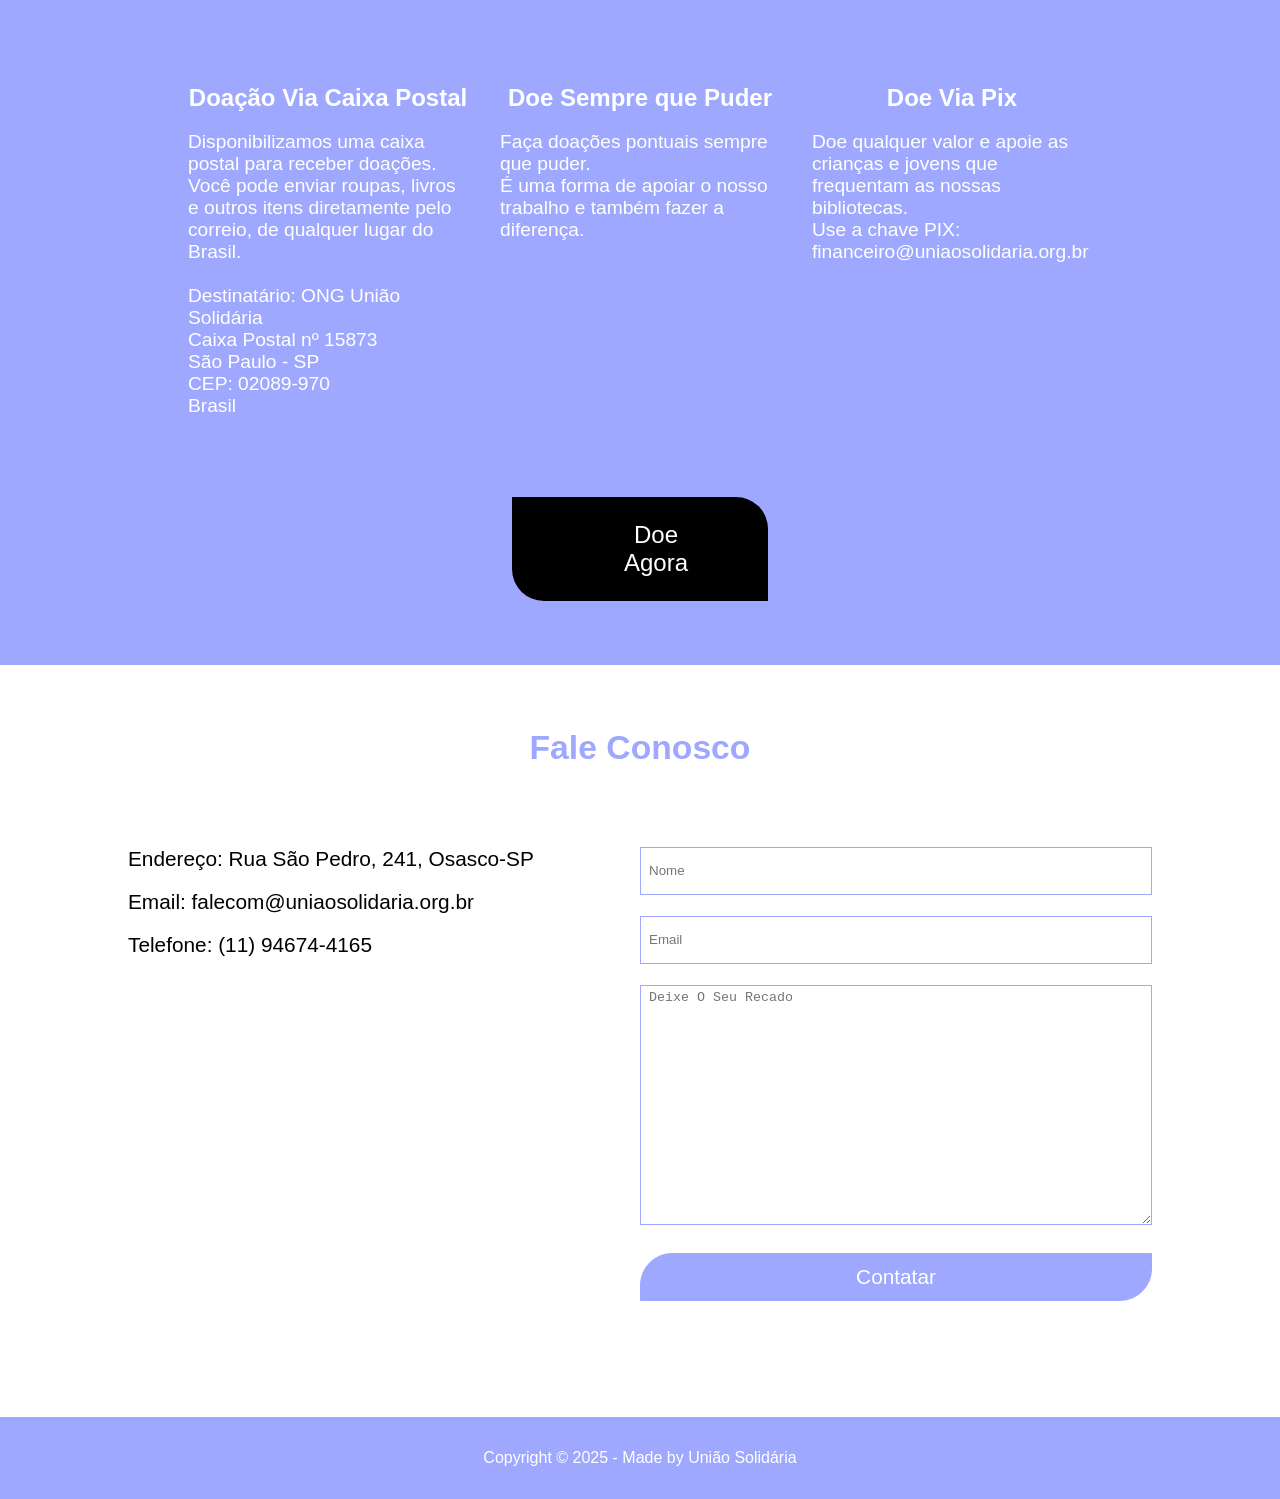
==== commit 2a069972: "Criação do Botão "Para Onde Vai Seu Dinheiro?" Ao clicar abre uma janela flutuante com um texto expl" ====
--- a/uniaosolidaria.zip/index.html
+++ b/uniaosolidaria.zip/index.html
@@ -52,6 +52,9 @@
                          <p class="section__proposito-text">
                               Também estamos empenhados em desenvolver as competências socioemocionais, académicas e valores cívicos de crianças e jovens para que estejam preparados para enfrentar os desafios do mundo de hoje e fazer contribuições positivas para as suas comunidades.<br> Defendemos políticas públicas que promovam uma educação inclusiva e de qualidade para todos e trabalhamos com escolas, famílias e outras instituições para criar um ambiente educacional mais propício ao desenvolvimento integral de crianças e adolescentes.
                          </p>
+                         <button class="btn-transparencia-proposito" onclick="abrirModalInfo()">
+                              Para Onde Vai Seu Dinheiro?
+                         </button>
                     </div>
                    </section><!-- Card Quem Somos-->
           </section>
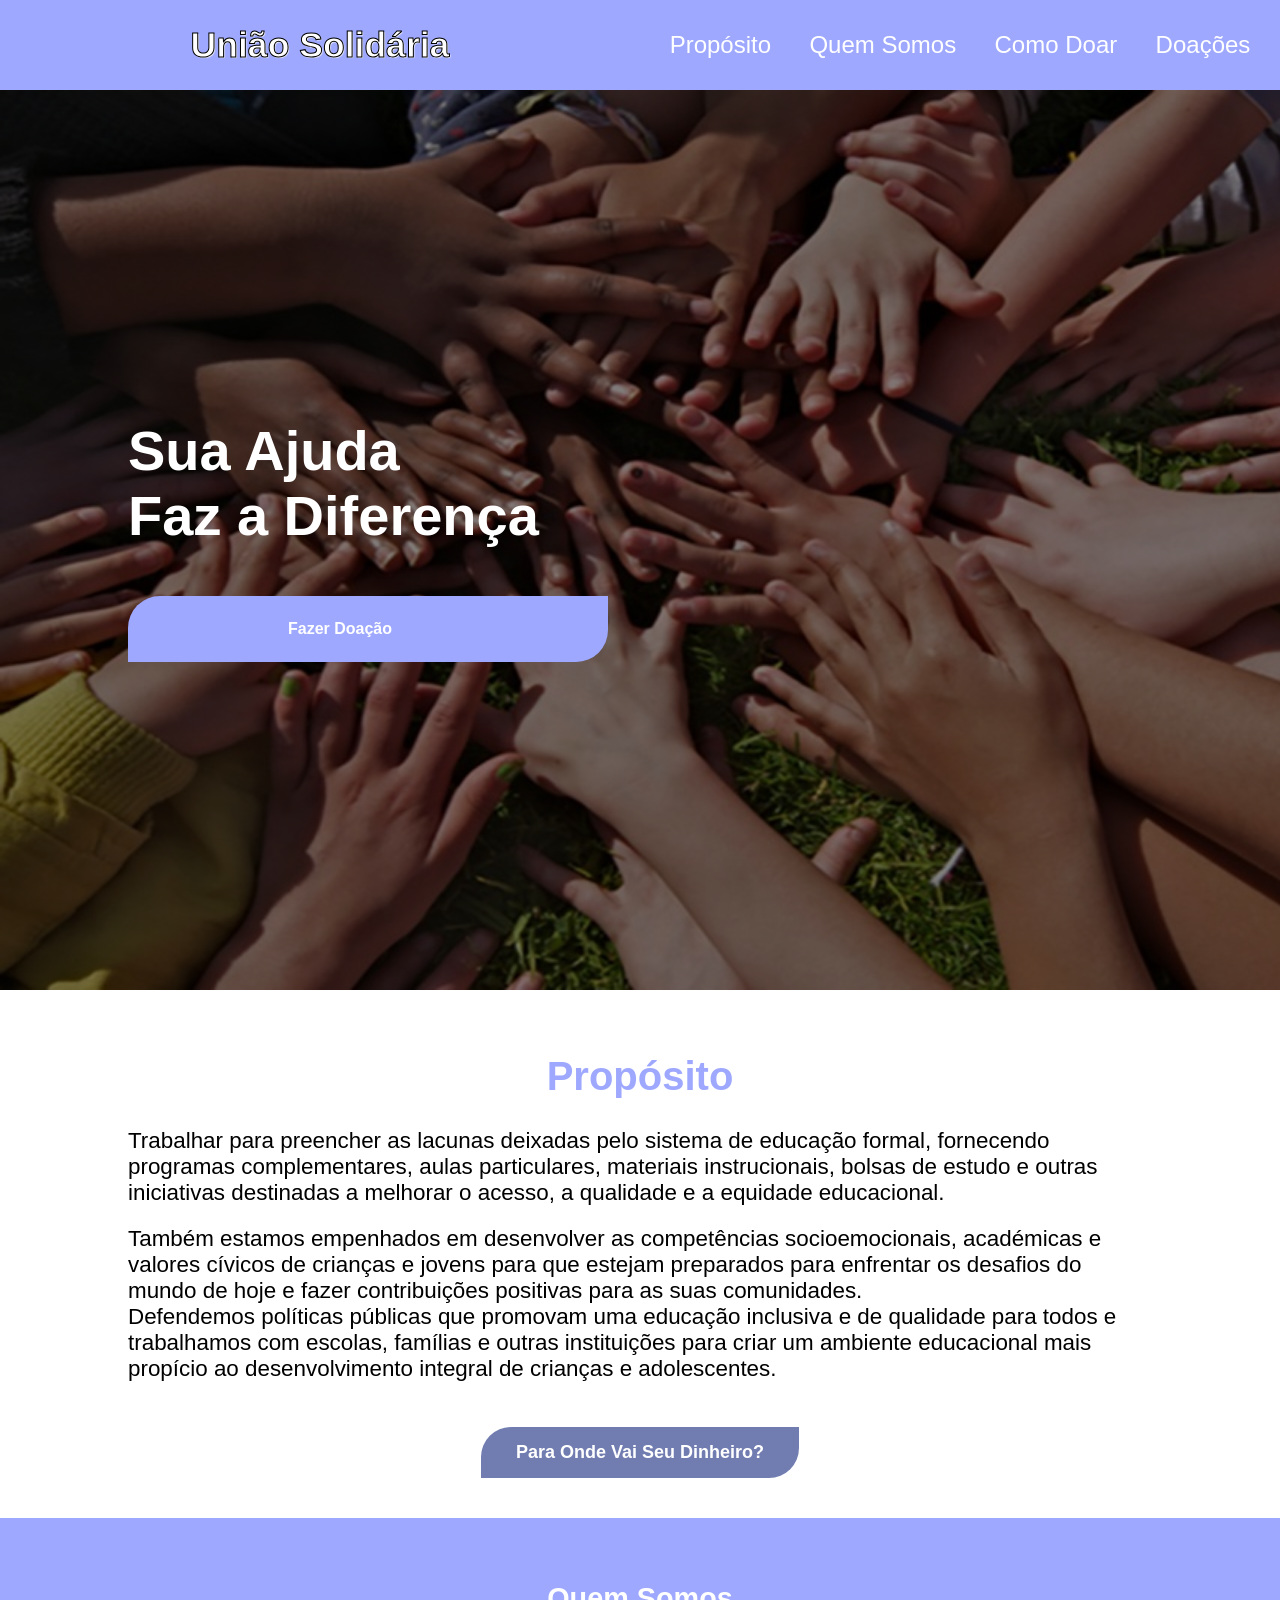
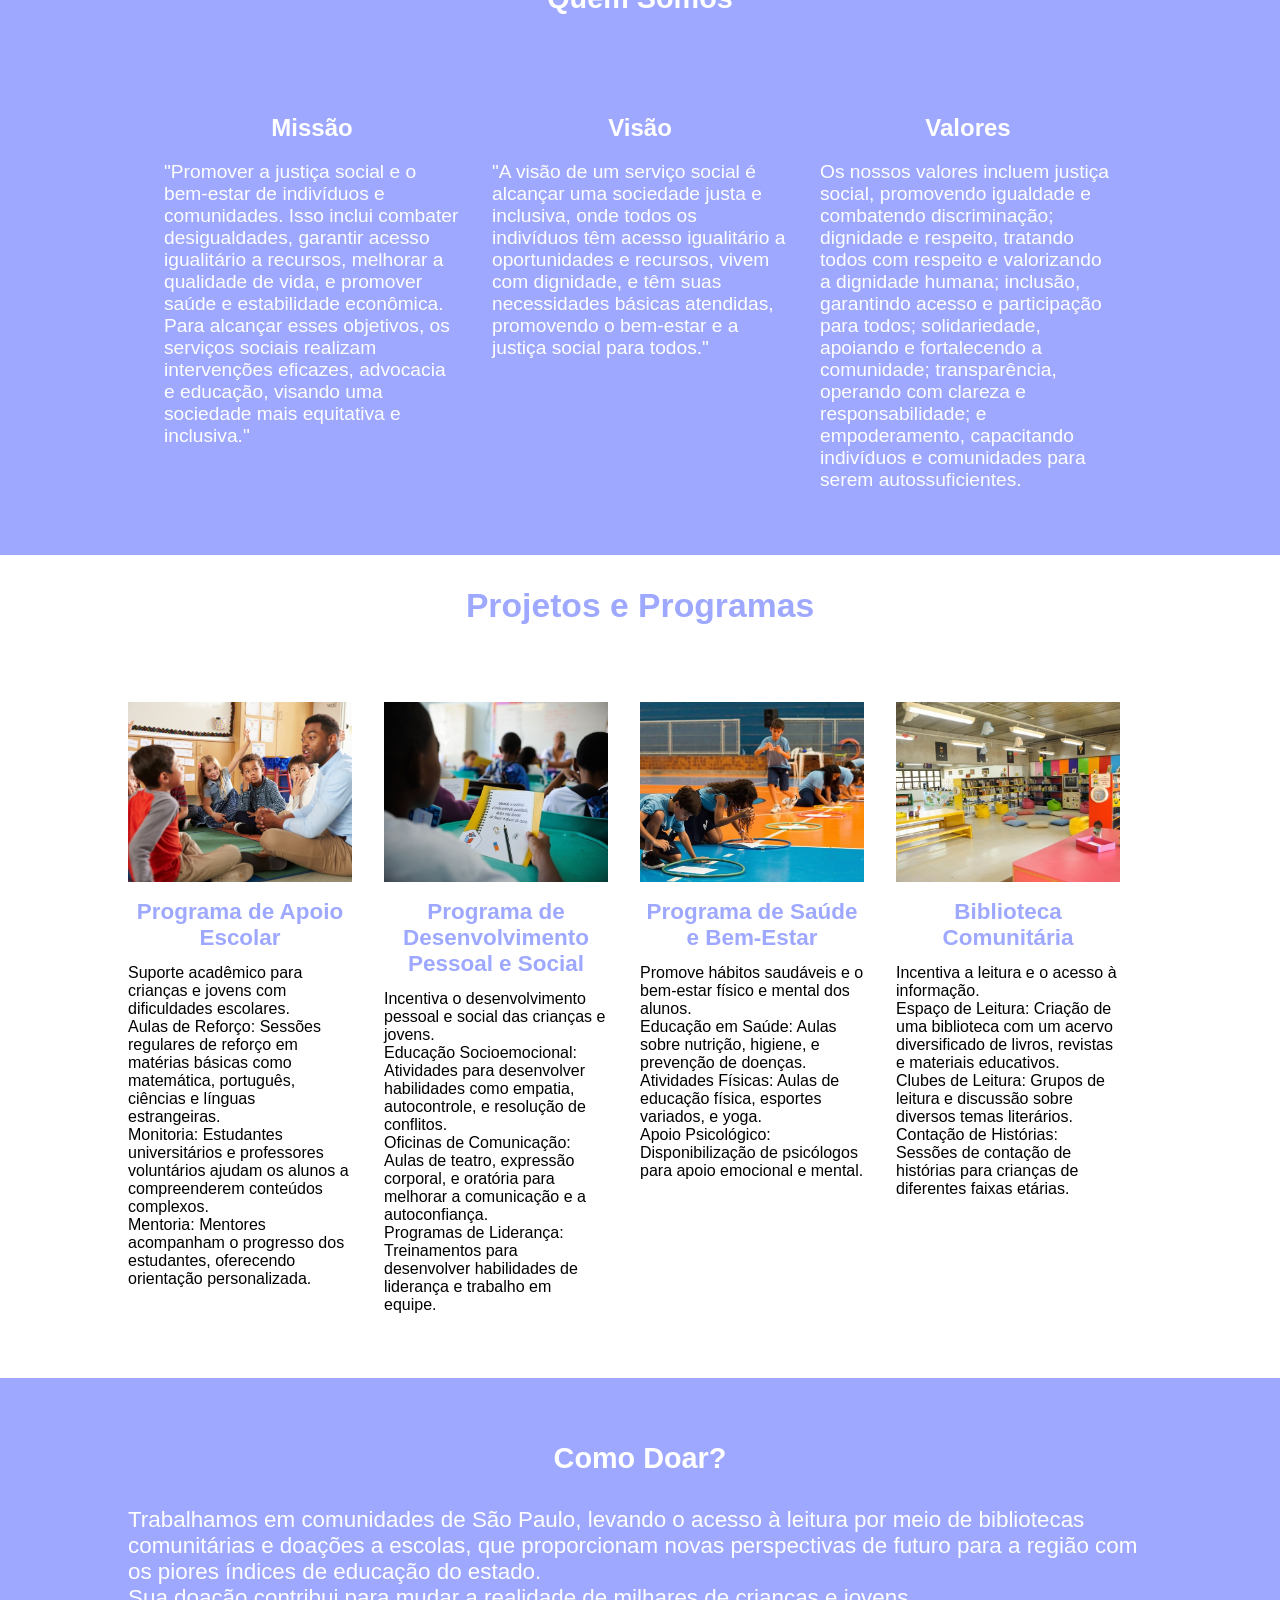
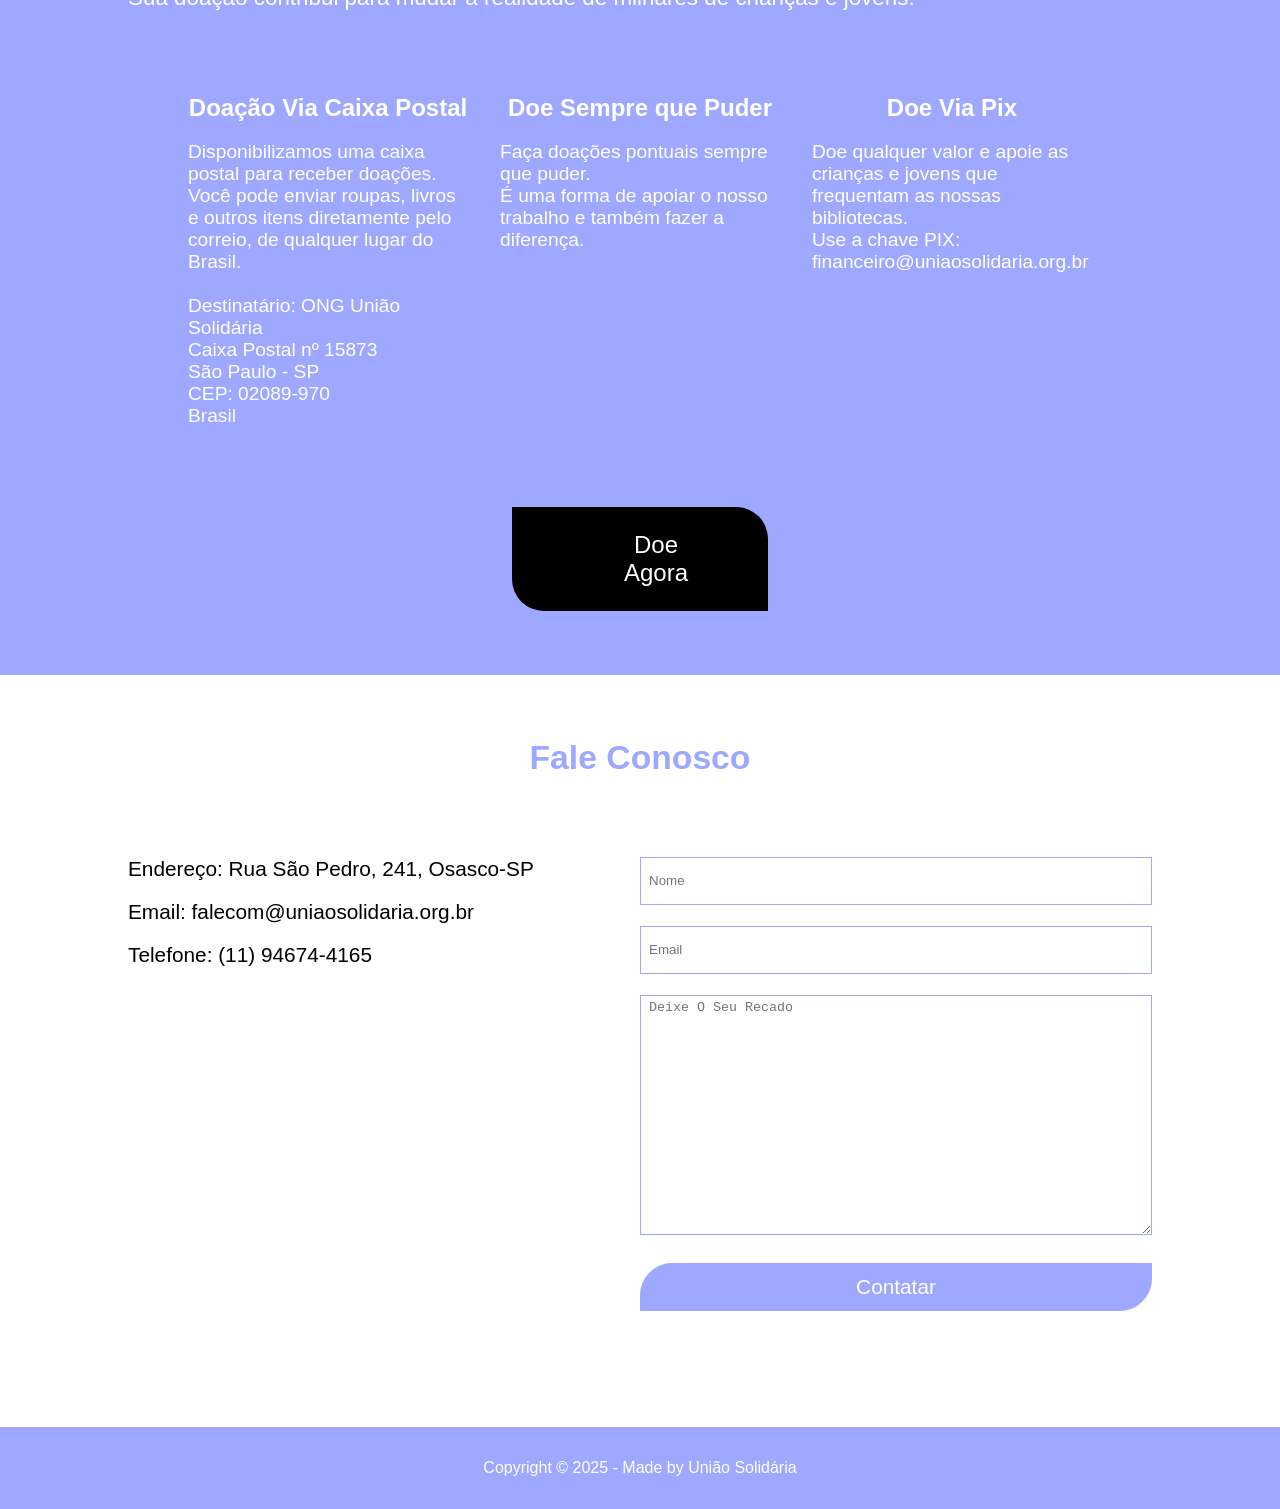
==== commit e87a3434: "Merge pull request #7 from barbaraleal-star/feature/botao-doe-agora Mudança no código do botão "Doe " ====
--- a/uniaosolidaria.zip/index.html
+++ b/uniaosolidaria.zip/index.html
@@ -275,7 +275,7 @@
                </div>
 
 
-               <a href="#" class="section__btn">Doe Agora</a>
+               <a href="javascript:void(0)" class="section__btn" onclick="abrirModalPagamento()">Doe Agora</a>
 
 
           </section><!-- End Combate Section -->
--- a/uniaosolidaria.zip/assets/css/style.css
+++ b/uniaosolidaria.zip/assets/css/style.css
@@ -148,6 +148,29 @@
 .section__proposito-text{
     font-size: 1.4rem;
     margin-bottom: 2.5rem;
+}
+
+.section__proposito-text {
+    text-align: center; 
+}
+
+.section__proposito-text p {
+    text-align: left;
+    margin-bottom: 20px;
+}
+
+.btn-transparencia-proposito {
+    background-color: #717db1;
+    color: white;
+    padding: 15px 35px;
+    border: none;
+    font-size: 18px;
+    font-weight: bold;
+    cursor: pointer;
+    margin-top: 25px;
+    border-radius: 30px 0 30px 0; 
+    display: inline-block; 
+    transition: all 0.3s;
 }
 
 .section__quemsomos{
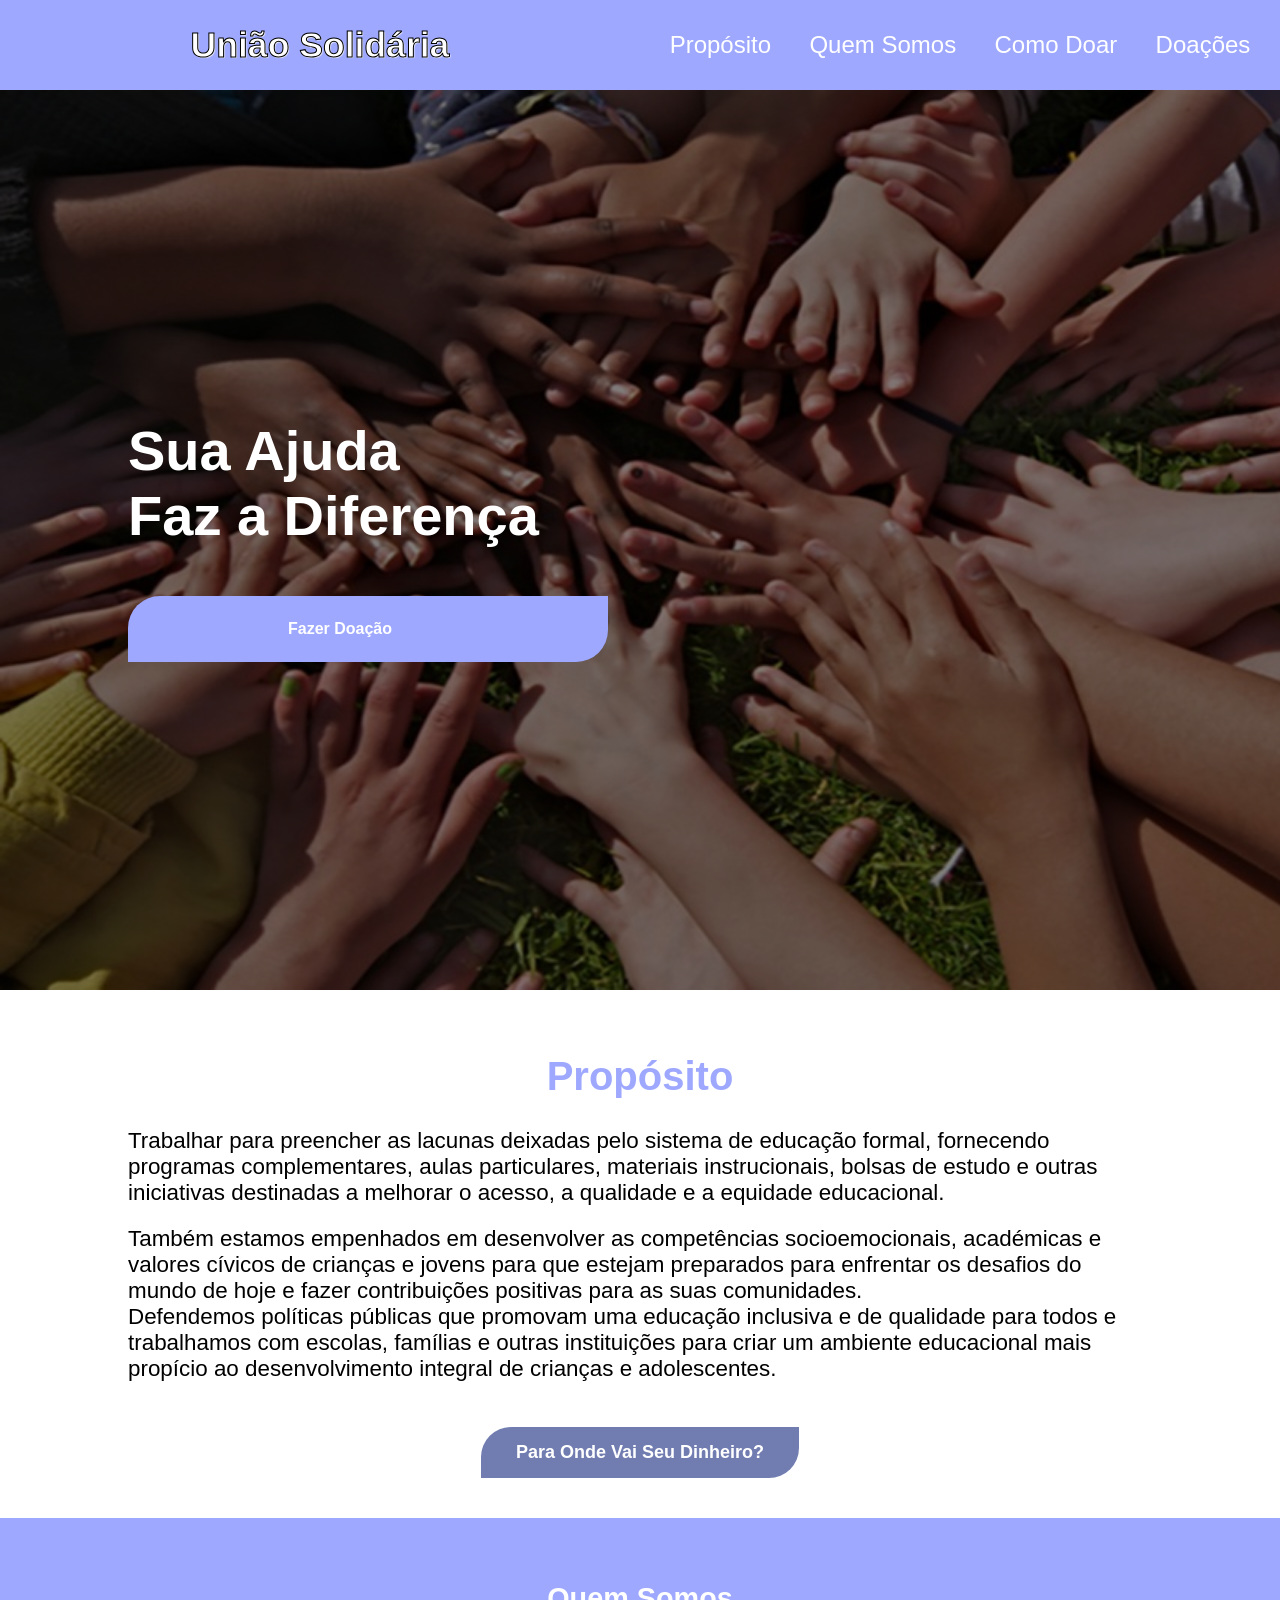
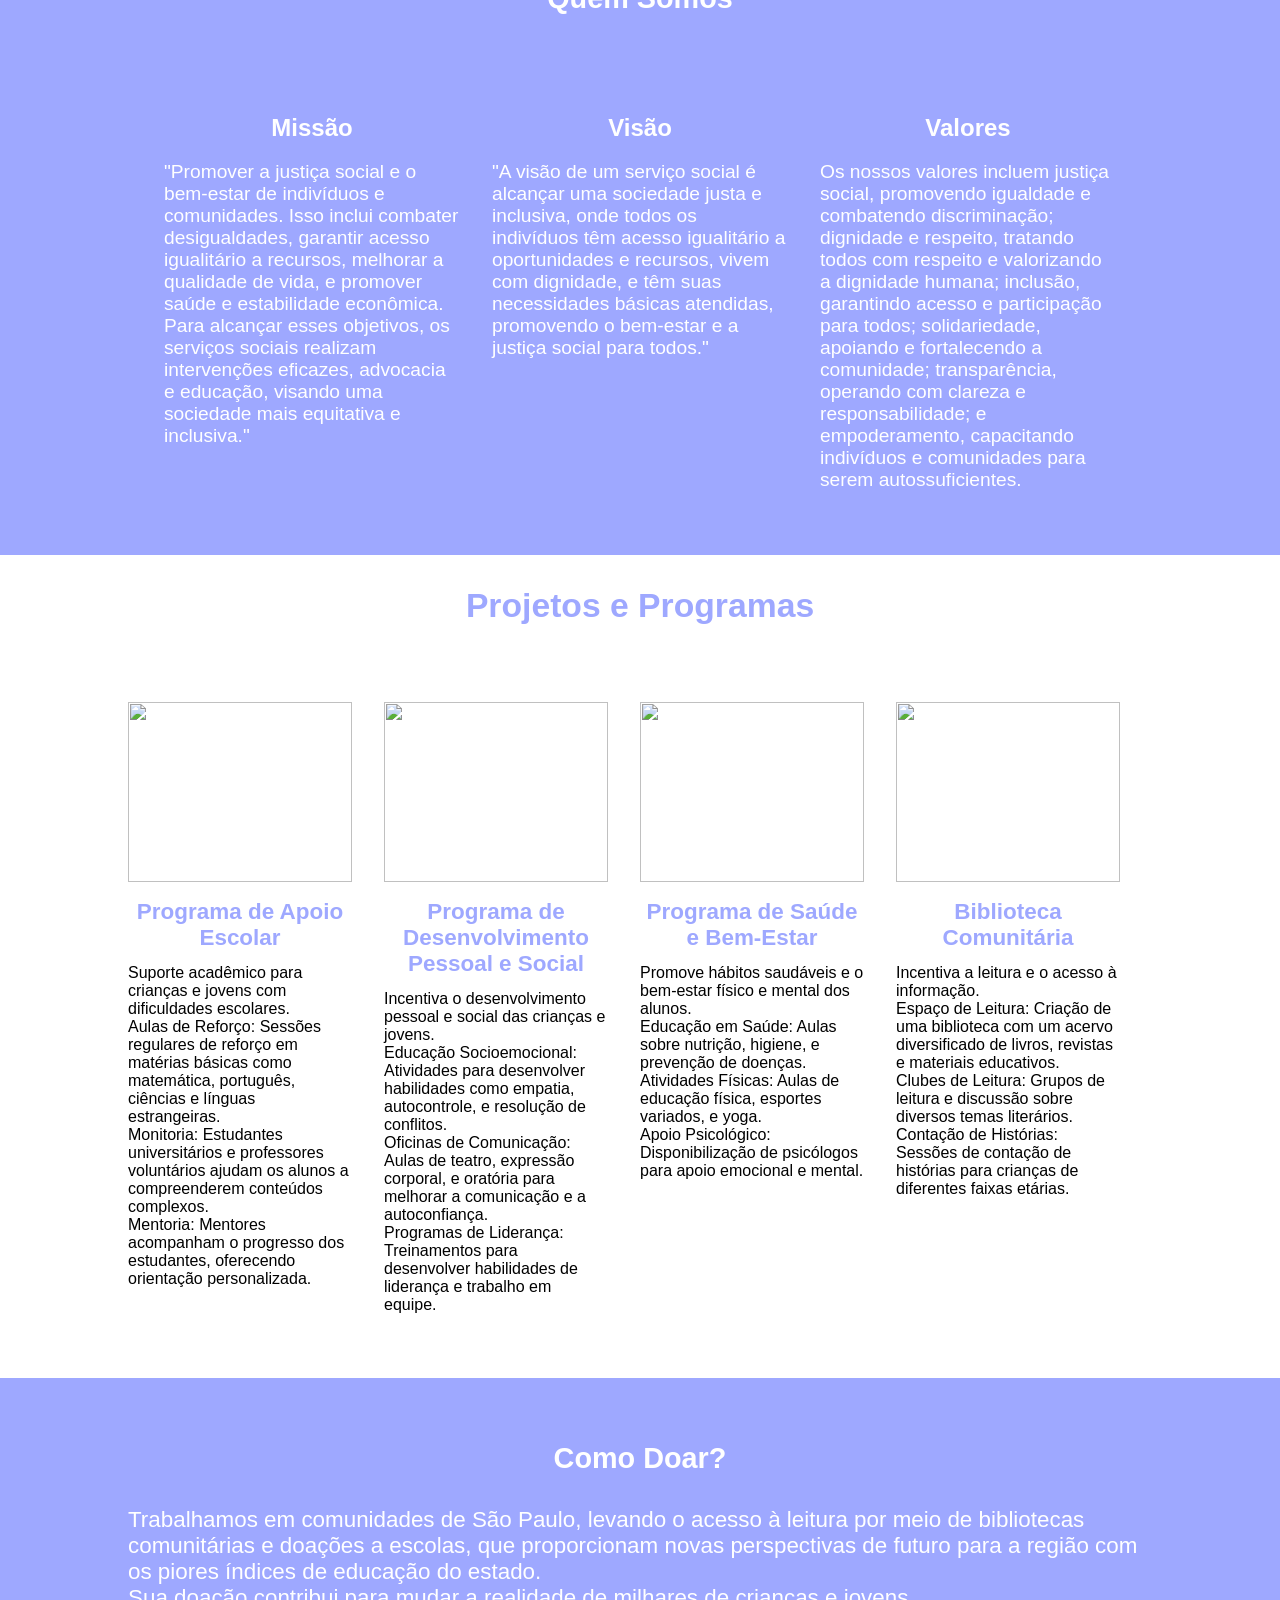
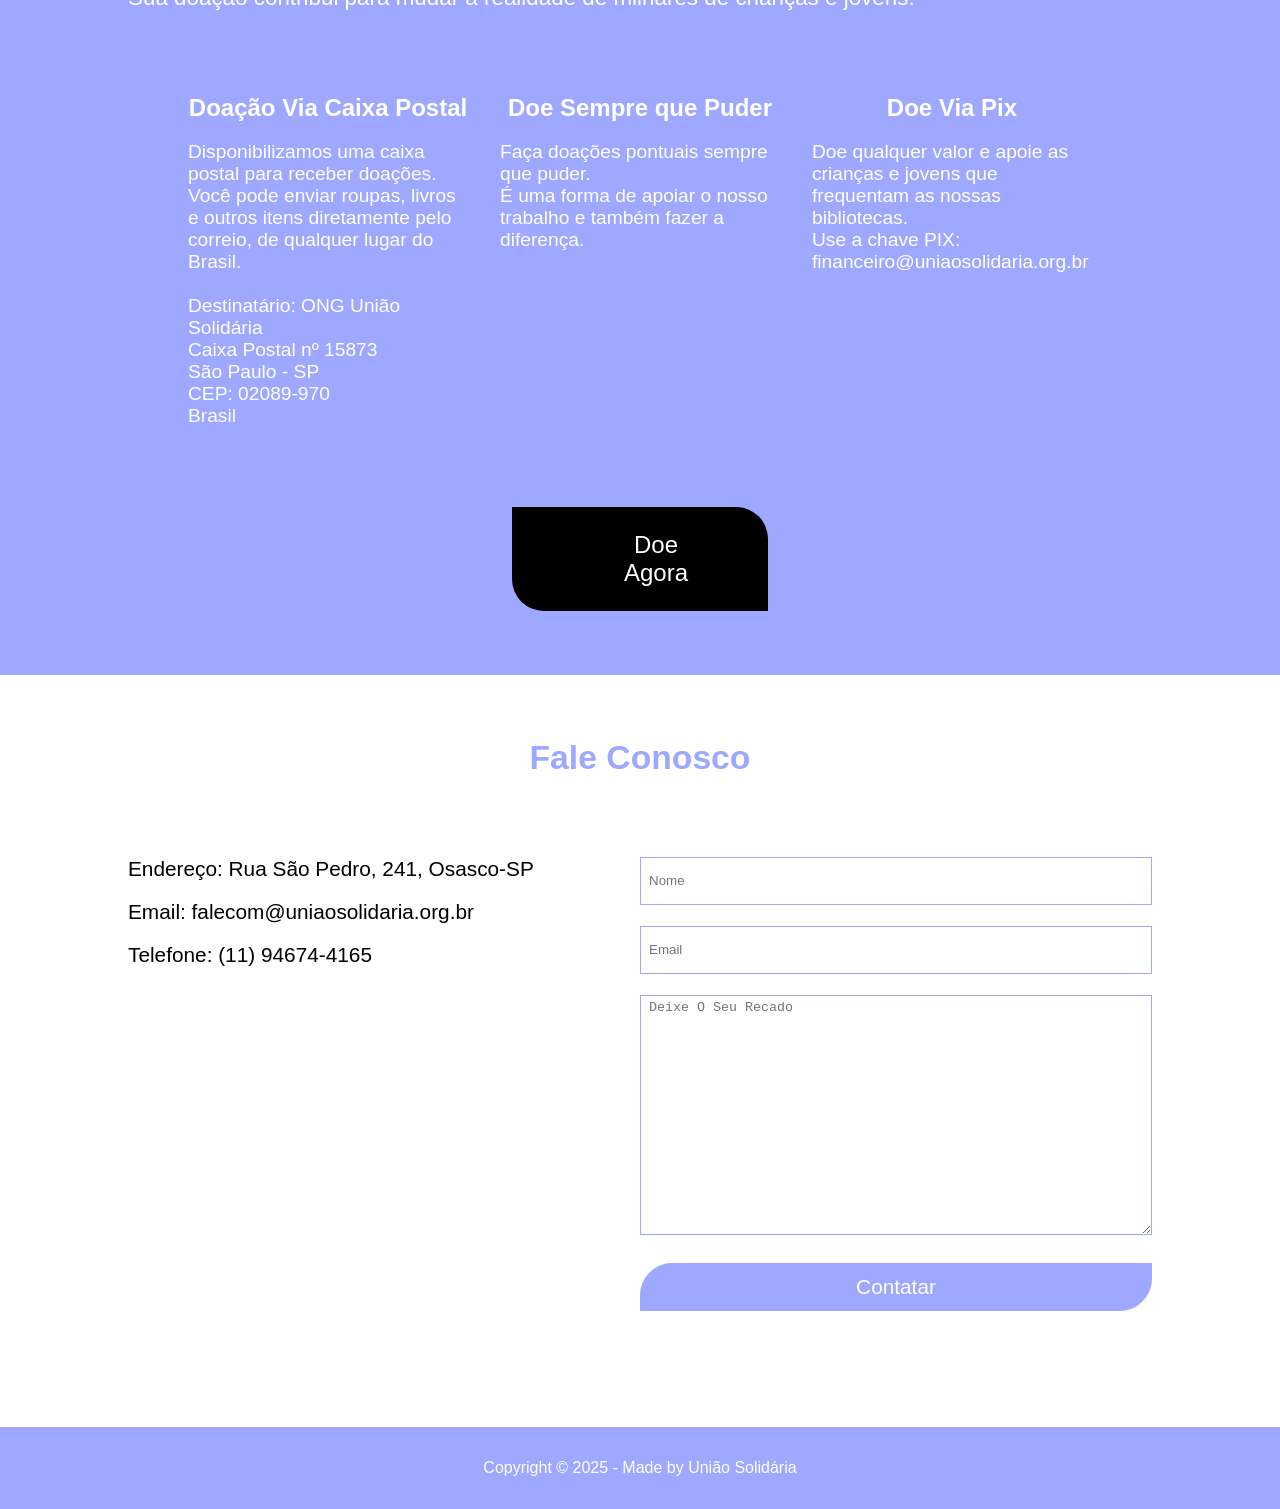
==== commit fbede405: "fix: ajusta caminhos de imagens" ====
--- a/uniaosolidaria.zip/index.html
+++ b/uniaosolidaria.zip/index.html
@@ -14,7 +14,7 @@
           <div class="header__logo">
                <h3>União Solidária</h3>
                  <div class="bar" onclick="showNav();">
-                     <img src="assets/css/imagem/inicio 2.jpeg">
+                     <img src="assets/img/inicio 2.jpeg" alt="Imagem inicial">
                  </div>
           </div>
           <nav class="header__nav">
@@ -130,7 +130,7 @@
                          <div class="section__card-projetos">
 
                               <div class="section__card-img-projetos">
-                                   <img src="projetos e programas.jpeg">
+                                   <img src="assets/img/projetos-programas.jpeg">
                               </div>
                               <div class="section__card-subTitle-projetos">
                                    <h3>Programa de Apoio Escolar</h3>
@@ -147,7 +147,7 @@
                          <div class="section__card-projetos">
 
                               <div class="section__card-img-projetos">
-                                   <img src="projetos e programas 2.jpeg">
+                                   <img src="assets/img/projetos-programas-2.jpeg">
                               </div>
                               <div class="section__card-subTitle-projetos">
                                    <h3>Programa de Desenvolvimento Pessoal e Social</h3>
@@ -163,7 +163,7 @@
                          <div class="section__card-projetos">
 
                               <div class="section__card-img-projetos">
-                                   <img src="projetos e programas 3.jpeg">
+                                   <img src="assets/img/projetos-programas-3.jpeg">
                               </div>
                               <div class="section__card-subTitle-projetos">
                                    <h3>Programa de Saúde e Bem-Estar</h3>
@@ -179,7 +179,7 @@
                          <div class="section__card-projetos">
 
                               <div class="section__card-img-projetos">
-                                   <img src="projetos e programas 4.jpeg">
+                                   <img src="assets/img/projetos-programas-4.jpeg">
                               </div>
                               <div class="section__card-subTitle-projetos">
                                    <h3>Biblioteca Comunitária</h3>
@@ -333,6 +333,93 @@
           </footer> 
      </main>
 
-<script data-cfasync="false" src="/cdn-cgi/scripts/5c5dd728/cloudflare-static/email-decode.min.js"></script></body>
+<script data-cfasync="false" src="/cdn-cgi/scripts/5c5dd728/cloudflare-static/email-decode.min.js">
+     
+</script>
+<div id="modalPagamento" style="display:none; position:fixed; z-index:10000; left:0; top:0; width:100%; height:100%; background-color:rgba(0,0,0,0.6); align-items:center; justify-content:center; font-family: 'Segoe UI', Tahoma, Geneva, Verdana, sans-serif;">
+    
+    <div style="background: white; width: 450px; border-radius: 12px; box-shadow: 0 10px 25px rgba(0,0,0,0.2); overflow: hidden; position: relative; color: #333;">
+        
+        <div style="padding: 20px; border-bottom: 1px solid #eee; display: flex; justify-content: space-between; align-items: center;">
+            <h2 style="margin: 0; font-size: 20px; color: #444;">Pagamento de Doação</h2>
+            <span onclick="fecharModalPagamento()" style="cursor: pointer; font-size: 24px; color: #999;">&times;</span>
+        </div>
+
+        <div id="etapaDados" style="padding: 25px;">
+            <div style="margin-bottom: 15px;">
+                <label style="display: block; font-weight: 600; margin-bottom: 8px;">Nome Completo:</label>
+                <input type="text" id="p_nome" placeholder="Digite seu nome" style="width: 100%; padding: 12px; border: 1px solid #ddd; border-radius: 8px; box-sizing: border-box;">
+            </div>
+
+            <div style="margin-bottom: 15px;">
+                <label style="display: block; font-weight: 600; margin-bottom: 8px;">CPF:</label>
+                <input type="text" id="p_cpf" placeholder="000.000.000-00" style="width: 100%; padding: 12px; border: 1px solid #ddd; border-radius: 8px; box-sizing: border-box;">
+            </div>
+
+            <div style="margin-bottom: 15px;">
+                <label style="display: block; font-weight: 600; margin-bottom: 8px;">E-mail:</label>
+                <input type="email" id="p_email" placeholder="seu@email.com" style="width: 100%; padding: 12px; border: 1px solid #ddd; border-radius: 8px; box-sizing: border-box;">
+            </div>
+
+            <div style="margin-bottom: 25px;">
+                <label style="display: block; font-weight: 600; margin-bottom: 8px;">Valor (R$):</label>
+                <input type="number" id="p_valor" placeholder="Ex: 50,00" style="width: 100%; padding: 12px; border: 1px solid #ddd; border-radius: 8px; box-sizing: border-box;">
+            </div>
+
+            <button onclick="irParaPix()" style="width: 100%; background: #0066da; color: white; border: none; padding: 15px; border-radius: 8px; font-size: 16px; font-weight: bold; cursor: pointer; margin-bottom: 10px;">Avançar para o Pix</button>
+            <button onclick="fecharModalPagamento()" style="width: 100%; background: white; color: #e74c3c; border: 1px solid #e74c3c; padding: 10px; border-radius: 8px; font-size: 14px; cursor: pointer;">Cancelar</button>
+        </div>
+
+        <div id="etapaPix" style="display:none; padding: 30px; text-align: center;">
+            <p style="font-weight: bold; font-size: 18px; margin-bottom: 10px;">Quase lá!</p>
+            <p style="color: #666; margin-bottom: 20px;">Escaneie o QR Code para doar <strong id="txtValorConfirmado"></strong></p>
+            
+            <div style="background: #f9f9f9; padding: 15px; border-radius: 12px; display: inline-block; border: 1px solid #eee;">
+                <img id="qrCodeImg" src="" width="200" style="display: block;">
+            </div>
+            
+            <button onclick="fecharModalPagamento()" style="width: 100%; background: #27ae60; color: white; border: none; padding: 15px; border-radius: 8px; font-size: 16px; font-weight: bold; cursor: pointer; margin-top: 25px;">Concluir</button>
+        </div>
+    </div>
+</div>
+
+<script>
+    function abrirModalPagamento() {
+        document.getElementById('modalPagamento').style.display = 'flex';
+        document.getElementById('etapaDados').style.display = 'block';
+        document.getElementById('etapaPix').style.display = 'none';
+    }
+
+    function fecharModalPagamento() {
+        document.getElementById('modalPagamento').style.display = 'none';
+    }
+
+    function irParaPix() {
+        const valor = document.getElementById('p_valor').value;
+        const nome = document.getElementById('p_nome').value;
+
+        if(!valor || !nome) {
+            alert("Por favor, preencha o Nome e o Valor.");
+            return;
+        }
+
+        const chavePix = "financeiro@uniaosolidaria.org.br";
+       
+        const qrUrl = `https://api.qrserver.com/v1/create-qr-code/?size=200x200&data=PIX:${chavePix}|VALOR:${valor}`;
+        
+        document.getElementById('qrCodeImg').src = qrUrl;
+        document.getElementById('txtValorConfirmado').innerText = "R$ " + parseFloat(valor).toFixed(2);
+
+        document.getElementById('etapaDados').style.display = 'none';
+        document.getElementById('etapaPix').style.display = 'block';
+    }
+
+    window.onclick = function(event) {
+        if (event.target == document.getElementById('modalPagamento')) {
+            fecharModalPagamento();
+        }
+    }
+</script>
+</body>
 
 </html>
